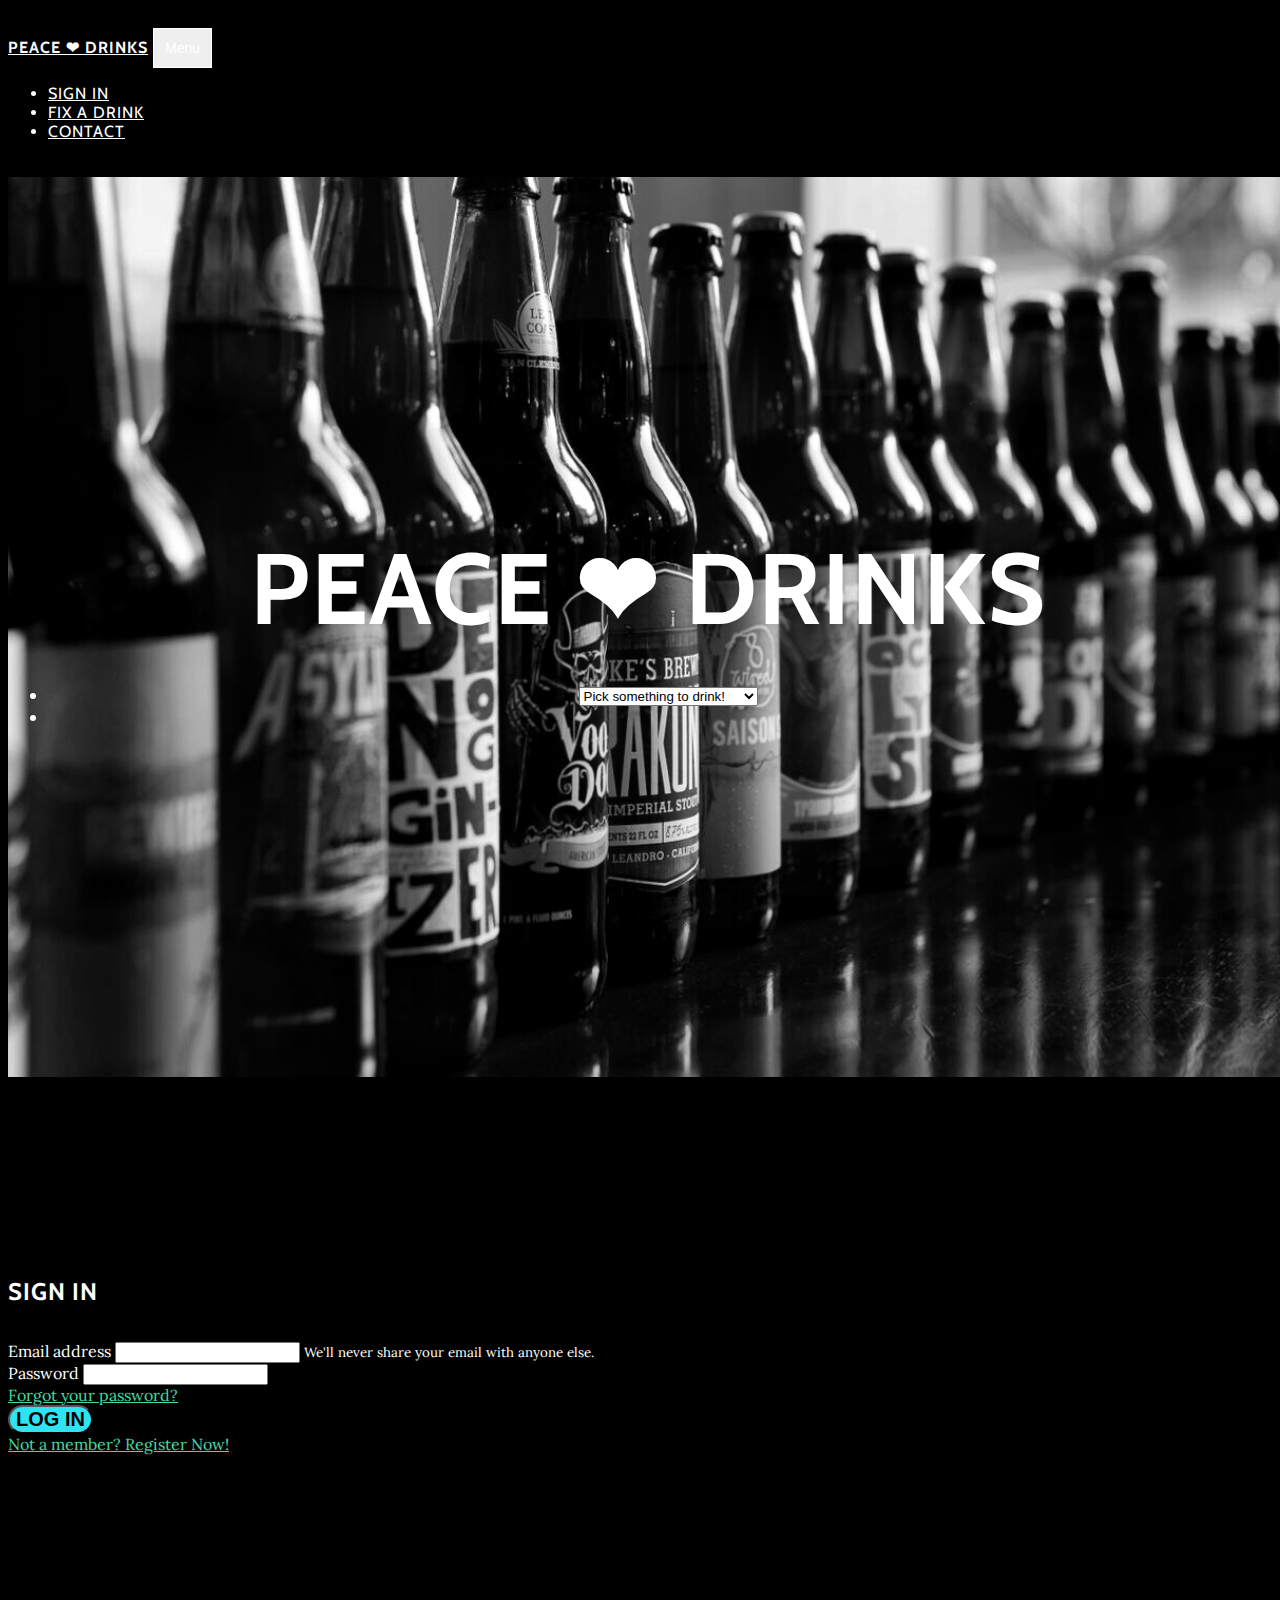
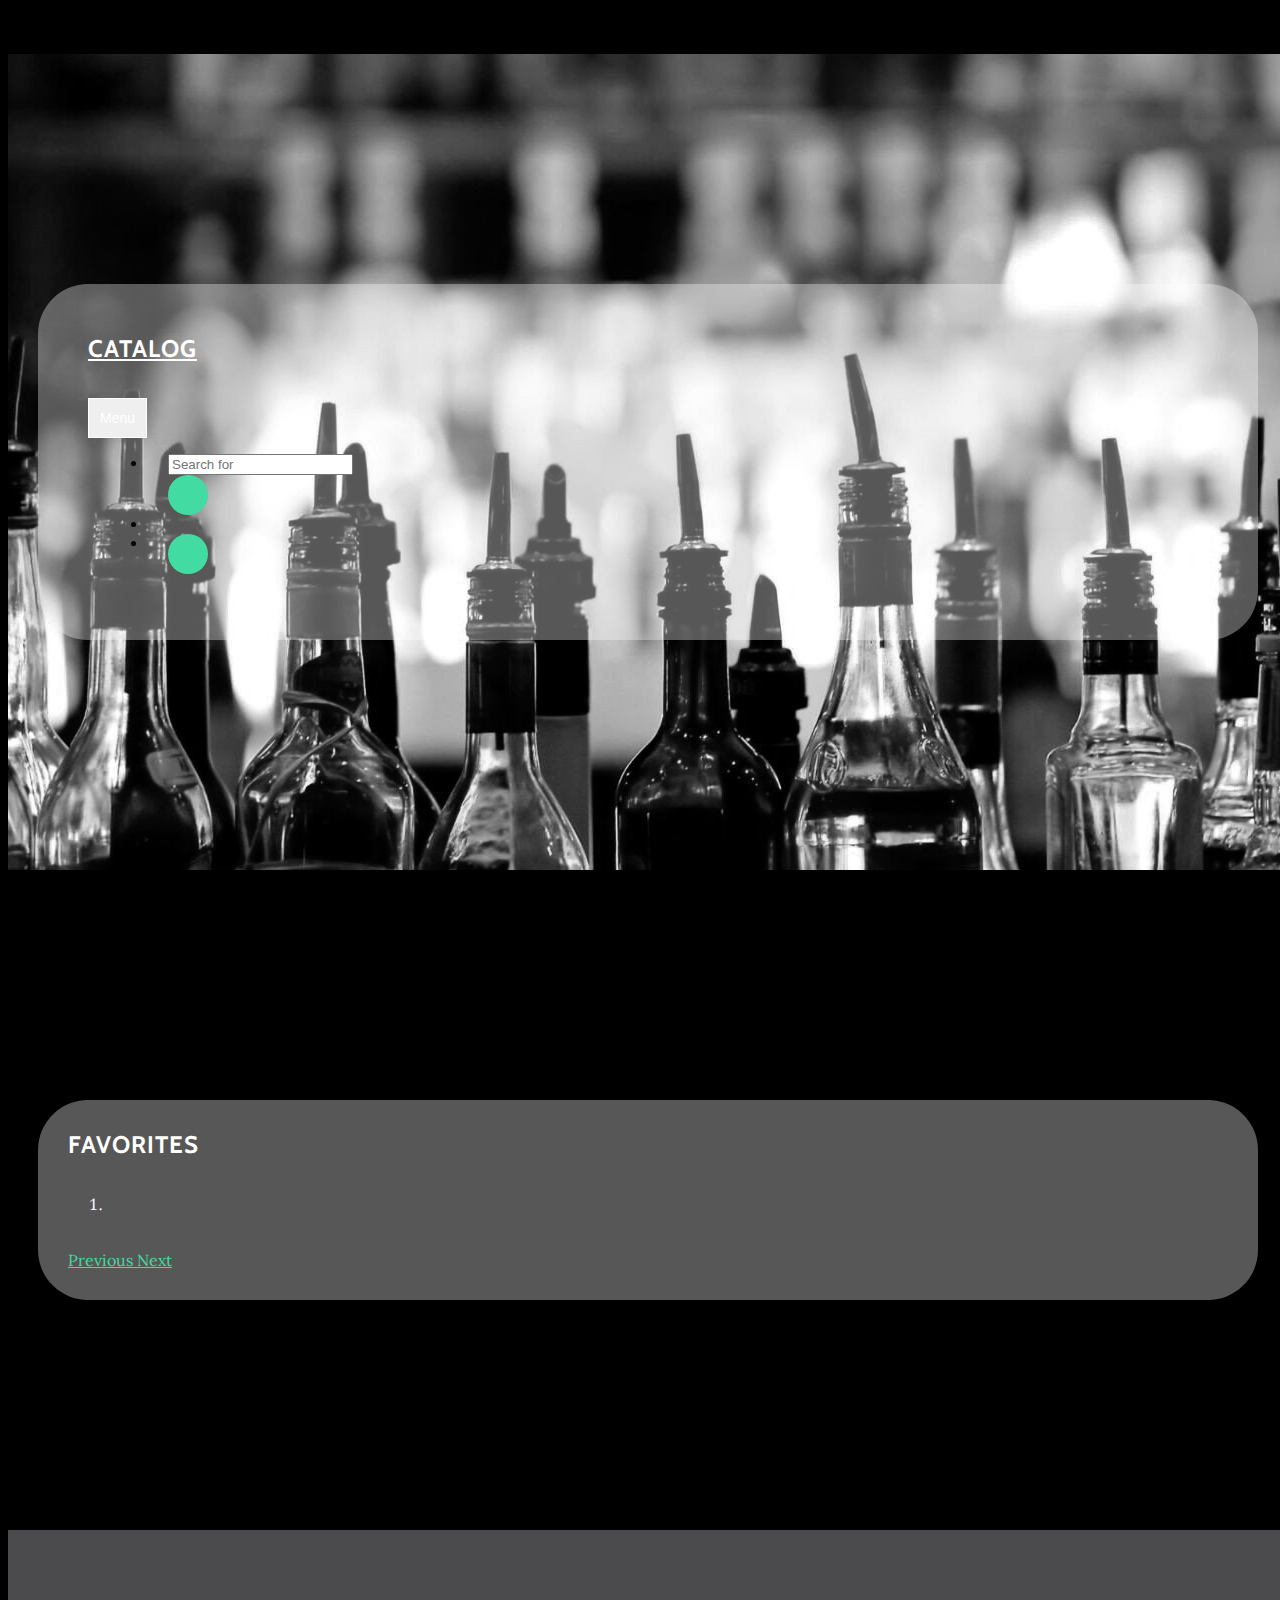
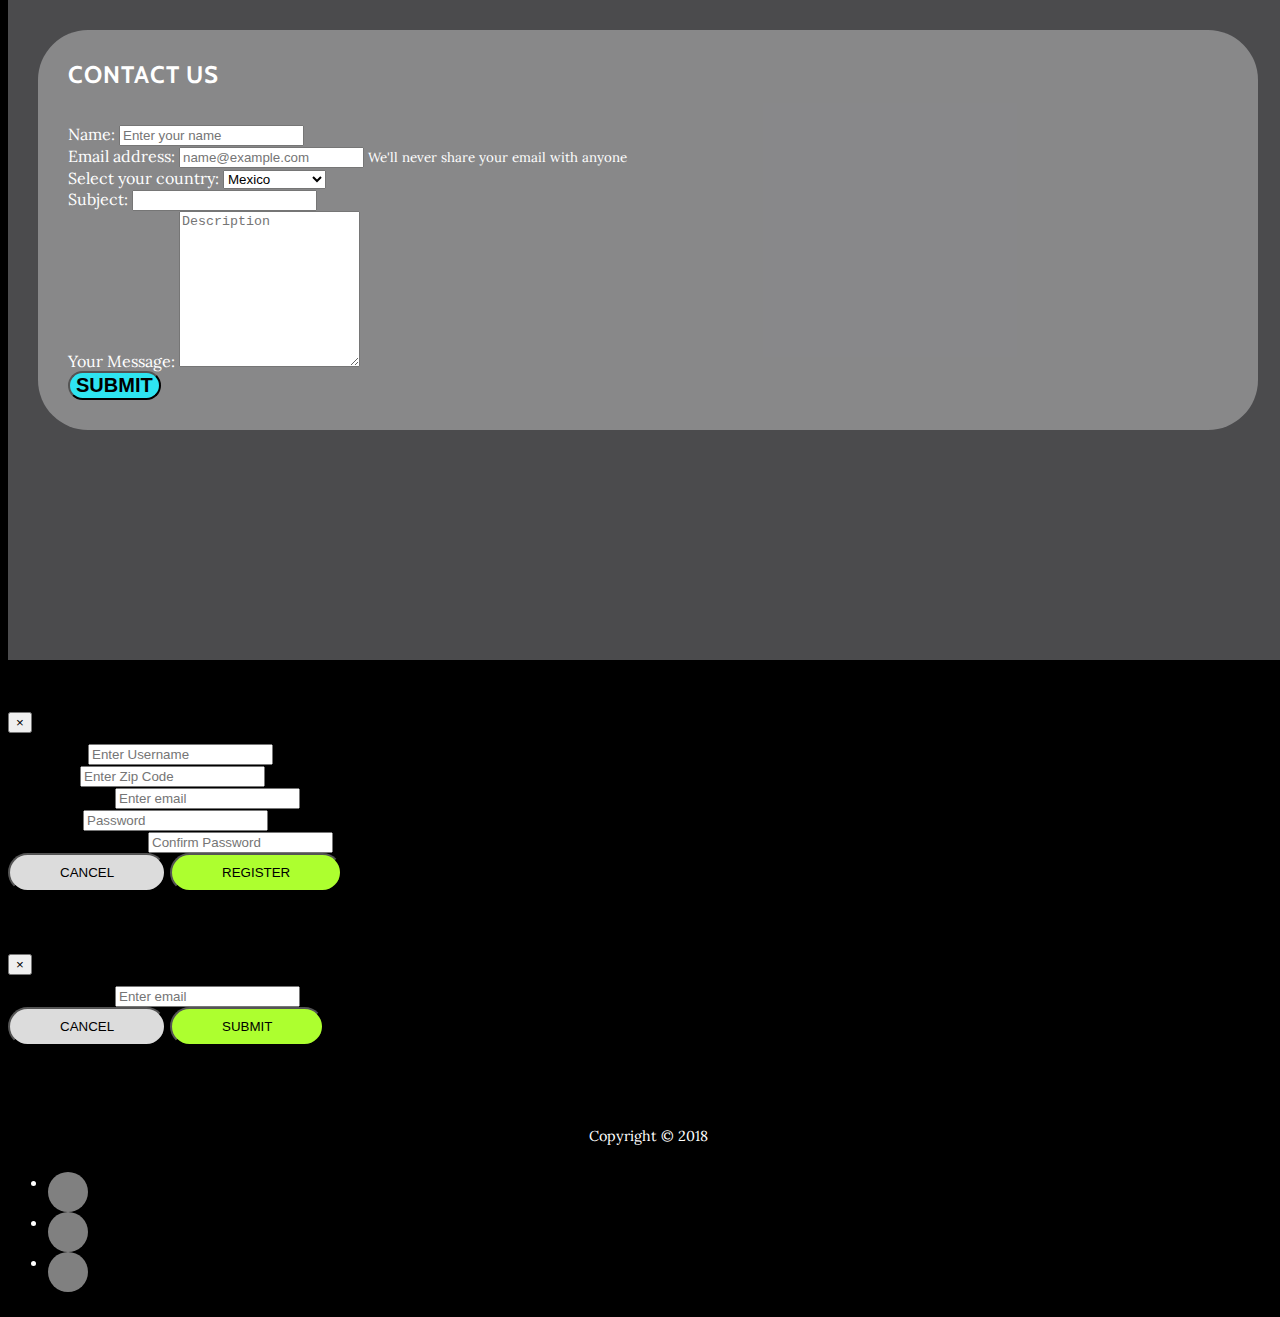
==== index.html @ d56f55a9 "final format changes" ====
<!DOCTYPE html>
<html lang="en">

  <head>
    
    <meta charset="utf-8">
    <meta name="viewport" content="width=device-width, initial-scale=1, shrink-to-fit=no">
    <meta name="description" content="">
    <meta name="author" content="">
    <meta property="og:url"           content="https://veritosvb.github.io/Tortilla-Tracker/" />
    <meta property="og:type"          content="website" />
    <meta property="og:title"         content="Peace ❤ Drink" />
    <meta property="og:description"   content="Proyect 1 for Bootcamp" />

    <title>Peace ❤ Drinks</title>

    <!-- Bootstrap core CSS -->
    <link rel="stylesheet" href="https://stackpath.bootstrapcdn.com/bootstrap/4.1.1/css/bootstrap.min.css" integrity="sha384-WskhaSGFgHYWDcbwN70/dfYBj47jz9qbsMId/iRN3ewGhXQFZCSftd1LZCfmhktB" crossorigin="anonymous">

    <!-- jQuery link -->
    <script
    src="https://code.jquery.com/jquery-3.3.1.min.js"
    integrity="sha256-FgpCb/KJQlLNfOu91ta32o/NMZxltwRo8QtmkMRdAu8="
    crossorigin="anonymous"></script>
   
    
    <!-- Custom fonts for this template -->
    <link rel="stylesheet" href="https://use.fontawesome.com/releases/v5.0.13/css/all.css" integrity="sha384-DNOHZ68U8hZfKXOrtjWvjxusGo9WQnrNx2sqG0tfsghAvtVlRW3tvkXWZh58N9jp" crossorigin="anonymous">
    <link href="https://fonts.googleapis.com/css?family=Lora:400,700,400italic,700italic" rel="stylesheet" type="text/css">
    <link href='https://fonts.googleapis.com/css?family=Cabin:700' rel='stylesheet' type='text/css'>

    <!-- Custom styles -->
    <link href="assets/css/style.css" rel="stylesheet">

  </head>

  <body id="page-top">

        <div id="fb-root"></div>
        <script>(function(d, s, id) {
          var js, fjs = d.getElementsByTagName(s)[0];
          if (d.getElementById(id)) return;
          js = d.createElement(s); js.id = id;
          js.src = 'https://connect.facebook.net/en_US/sdk.js#xfbml=1&version=v3.0';
          fjs.parentNode.insertBefore(js, fjs);
        }(document, 'script', 'facebook-jssdk'));</script>

    <!-- Navigation -->
    <nav class="navbar navbar-expand-lg navbar-light fixed-top" id="mainNav">
        <div class="container">
              <!-- Update the user name when log in -->
            <a class="navbar-brand" id="uid"></a>
    
            <a class="navbar-brand js-scroll-trigger" href="#page-top">Peace ❤ Drinks</a>
            <button class="navbar-toggler navbar-toggler-right" type="button" data-toggle="collapse" data-target="#navbarResponsive" aria-controls="navbarResponsive" aria-expanded="false" aria-label="Toggle navigation">
            Menu
            <i class="fa fa-bars"></i>
            </button>
            <div class="collapse navbar-collapse" id="navbarResponsive">
                <ul class="navbar-nav ml-auto">
                    <li class="nav-item">
                        <a id="navSignIn" class="nav-link js-scroll-trigger" href="#signInSection" newName="out">Sign In</a>
                    </li>
                    <li class="nav-item">
                        <a class="nav-link js-scroll-trigger" href="#fixadrink">Fix a Drink</a> 
                    </li>
                    <li class="nav-item">
                        <a class="nav-link js-scroll-trigger" href="#contact">Contact</a>
                    </li>
                </ul>
            </div>
        </div>     
    </nav>

    <!-- Intro Header -->
    <header class="masthead">
        <div class="intro-body">
            <div class="container">
                 <div class="row">
                    <div class="col-lg-9 mx-auto">
                        <h1 class="brand-heading">Peace ❤ Drinks</h1>
                        <div class="styled-select col-lg-8 mx-auto"> 
                          <ul class="list-inline social-buttons">
                            <li class="list-inline-item">
                              <select class="custom-select custom-select-m mb-3" id="drink-option">
                                <optgroup>
                                    <option class="optionsize"selected>Pick something to drink!</option>
                                    <option value="1">Amaretto</option>
                                    <option value="2">beer</option>
                                    <option value="3">brandy</option>
                                    <option value="4">coffee</option>
                                    <option value="5">Gin</option>
                                    <option value="6">Irish cream</option>
                                    <option value="7">Kahlua</option>
                                    <option value="8">Milk</option>
                                    <option value="9">Rum</option>
                                    <option value="10">Sambuca</option>
                                    <option value="11">Tea</option>
                                    <option value="12">Tequila</option>
                                    <option value="13">Vodka</option>
                                    <option value="14">Whisky</option>
                                    <option value="15">Wine</option>
                                </optgroup>
                             </select>  
                            </li> 
                            <li class="list-inline-item"></li>
                                <a class= "js-scroll-trigger" href="#fixadrink">
                                    <i class="fas fa-beer fa-3x call-drink"></i>              
                                </a>
                            </li> 
                        </div>
                     </div>
                </div>
            </div>
        </div>
    </header>
    <!-- End header section -->

    <!-- Sign In Section -->
    <section id="signInSection" class="content-section text-center">
        <div class="container">
            <div class="row">
                <div class="col-lg-8 mx-auto">
                    <h2>Sign In</h2>
                    <form>
                        <div class="form-group">
                            <label for="exampleInputEmail1">Email address</label>
                            <input type="email" class="form-control" id="emailSI" aria-describedby="emailHelp" required>
                             <small id="emailHelp" class="form-text text-muted">We'll never share your email with anyone else.</small>
                        </div>
                        <div class="form-group">
                            <label for="exampleInputPassword1">Password</label>
                            <input type="password" id="passwordSI"class="form-control" required>
                        </div>
                        <div class="form-check">
                            <a href="#" class="form-check-label" id="forgotPassword" data-toggle="modal" data-target="#forgotPasswordModal">Forgot your password?</a>
                        </div>
                        <div>
                            <button type="submit" id="signIn" class="btn btn-signIn" href="#mainNav">Log In</button>
                        </div>
                    </form>
                </div>
            </div>   
            <div class="row">   
                <div class="col-lg-8 mx-auto p-5">
                    <a href="#" data-toggle="modal" data-target="#RegistrationModal">Not a member? Register Now!  </a> 
                </div> 
            </div>
        </div>
    </section>
    <!--End of  Sign In Section -->

     <!-- Start of catalog -->
    <section id="fixadrink" class="content-section text-center ">
        <div class="container container-fluid h-100 ">
            <div class="row">
                <div class="col-lg-12 mx-auto transbox">
                    <div class="container-fluid h-100">
                        <nav class="navbar navbar-expand-lg navbar-light2 relative-top" id="mainNav">
                            <div class="container">
                                <a class="navbar-brand js-scroll-trigger" href="#page-top"><h2 class="">Catalog</h2></a>
                                <button class="navbar-toggler navbar-toggler-right" type="button" data-toggle="collapse" data-target="#navbarResponsive2" aria-controls="navbarResponsive2" aria-expanded="false" aria-label="Toggle navigation">
                                Menu
                                <i class="fa fa-bars"></i>
                                </button>
                                <div class="collapse navbar-collapse" id="navbarResponsive2">
                                    <ul class="navbar-nav ml-auto navbar-light2">
                                        <li class="nav-item">
                                            <form role="search" method="get" id="searchform" class="searchform" action="#" _lpchecked="1">
                                                <div class="row">
                                                    <input class="searchbox" type="text" value="" name="s" placeholder="Search for" id="s">                                  
                                                        <a class ="social-buttons2">
                                                            <i class="fas fa-search call-drink2"></i>
                                                        </a>
                                                </div>
                                            </form>
                                        </li>
                                        <li class="nav-item">
                        
                                            </li>   
                                        <li class="nav-item">
                                            
                                             <div class="row b-share-button" data-href="https://veritosvb.github.io/Tortilla-Tracker/" data-layout="button" data-size="large" data-mobile-iframe="true"><a class="nav-link " target="_blank" href="https://www.facebook.com/sharer/sharer.php?u=https%3A%2F%2Fveritosvb.github.io%2FTortilla-Tracker%2F&amp;src=sdkpreparse" class="fb-xfbml-parse-ignore "> <a class="social-buttons2" href="https://www.facebook.com/veritosvb">
                                                <i class="fab fa-facebook-f"></i>
                                                </a></div>
                                        </li>
                                    </ul>
                                </div>
                            </div>
                        </nav>

                    </div>
                </div>
            </div>
        <!-- Div where the fetched drink data is inserted -->
            <div class="row drink-images ">
            </div>
        <!-- Div that displays the information for a drink -->
            <div class="drink-information container ">
                <div class="row">
                <!-- Column for image and recipe -->
                    <div class="col-lg-8 col-12 text-center">
                        <div class="row"><img src="#" class="drink-info-image"></div>
                        <div class="row p-3">
                            <div class="card col-lg-12">  
                                <h5 class="card-header">Instructions</h5>
                                <div class="card-body">
                                    <div class="row instructions-div"></div>
                                </div>
                            </div>
                         </div>
                    </div>   
                <!-- Column for ingredients and activities -->
                    <div class="col-lg-4 col-12">
                        <div class="row">
                            <div class="card col-lg-12">    
                                <h5 class="card-header">Ingredients</h5>
                                <div class="card-body">
                                    <div class="card ingredient-list"></div>
                                </div>
                            </div>
                        </div>
                        <br>
                        <div class="row">
                            <div class="card col-lg-12">
                                <h5 class="card-header">Actions</h5>
                                <div class="card-body">
                                    <button class="return btn btn-ctf">Return</button>
                                    <button class="favorite btn btn-ctf"><i class="favorite-icon far fa-heart"></i></button>
                                </div>
                            </div>
                        </div>
                        <br>
                        <div class="row">
                            <div class="card col-12">
                                <h5 class="card-header">Find all ingredients at Walmart!</h5>
                                <div class="card-body">
                                    <div class="row walmart-list"></div>
                                </div>
                            </div>
                        </div>
                    </div>
                 </div>
             </div>
        </div>
    </section>

<!-- Start of favorites section -->
    <section class="favorite-section container content-section text-center">
<div class="container">
    <div class="row">
        <div class="col-lg-8 mx-auto transbox">
        <h2>Favorites</h2>
        <div class="favorite-images row">
            <div class="col">
                <div id="carouselExampleIndicators" class="carousel slide text-center" data-ride="carousel">
                    <ol class="carousel-indicators">
                        <li data-target="#carouselExampleIndicators" data-slide-to="0" class="active"></li>
                    </ol>
                    <div class="carousel-inner">
                        <div class="carousel-item active">
                            <img class="d-block w-100" src="" alt="">
                        </div>
                    </div>
                    <a class="carousel-control-prev" href="#carouselExampleIndicators" role="button" data-slide="prev">
                        <span class="carousel-control-prev-icon" aria-hidden="true"></span>
                        <span class="sr-only">Previous</span>
                    </a>
                    <a class="carousel-control-next" href="#carouselExampleIndicators" role="button" data-slide="next">
                        <span class="carousel-control-next-icon" aria-hidden="true"></span>
                        <span class="sr-only">Next</span>
                    </a>
                </div>
            </div>
        </div>
    </div>
</div>

    </section>

           <!-- Contact Section -->
    
    <section id="contact" class="content-section text-center everyother">
        <div class="container">
            <div class="row">
                <div class="col-lg-8 mx-auto transbox">
                    <h2>Contact us</h2>
                    <form>
                        <div class="form-group">
                            <label for="InputName">Name:</label>
                            <input type="name" class="form-control" id="nameC" placeholder="Enter your name">
                        </div>
                        <div class="form-group">
                            <label for="inputEmail">Email address:</label>
                            <input type="email" class="form-control" id="emailC" aria-describedby="emailHelp" placeholder="name@example.com" required>
                            <small id="emailHelp" class="form-text text-muted">We'll never share your email with anyone</small>
                        </div>
                        <div class="form-group">
                            <label for="SelectCountry">Select your country:</label>
                            <select class="form-control" id="select-country">
                                <option>Mexico</option>
                                <option>United States</option>
                                <option>Canada</option>                            
                            </select>
                        </div>
                        <div class="form-group">
                            <label for="FormSubject">Subject:</label>
                            <input type="text" class="form-control" id="form-subject" placeholder="">
                        </div>
                        <div class="form-group">
                            <label for="InputText">Your Message:</label>
                            <textarea class="form-control" rows=10 placeholder="Description" id="messageC"></textarea> 
                        </div>
                        <div class="row">
                            <div class="col-lg-8 mx-auto">
                                <button type="submit" class="btn btn-ctf" id="cfsubmit">Submit</button>
                            </div>
                        </div>
                    </form>
                </div>
            </div>
        </div>
    </section>
<!-- End of contact form Section -->

<!-- Sign Up Section -->
<div class="modal fade" id="RegistrationModal" tabindex="-1" role="dialog" aria-labelledby="ModalCenterTitle" aria-hidden="true">
    <div class="modal-dialog modal-dialog-centered" role="document">
        <div class="modal-content">
            <div class="modal-header">
                <h5 class="modal-title regText" id="ModalCenterTitle">USER REGISTRATION</h5>
                <button type="button" class="close" data-dismiss="modal" aria-label="Close">
                    <span aria-hidden="true">&times;</span>
                </button>
            </div>
            <div class="modal-body">
                <section id="signUp" class="content-section">
                    <div class= "container ">
                        <form>
                            <div class="form-group">
                                <label for="inputName">Username</label>
                                <input type="name" class="form-control" id="inputName" placeholder="Enter Username" required>
                            </div>
                            <div class="form-group">
                                <label for="zipCode">Zip Code</label>
                                <input type="zipcode" class="form-control" id="zipCode" placeholder="Enter Zip Code" required>
                            </div>
                            <div class="form-group">
                                <label for="inputEmail">Email address</label>
                                <input type="email" class="form-control" id="inputEmail" placeholder="Enter email" required>
                            </div>
                            <div class="form-group">
                                <label for="inputPassword">Password</label>
                                <input type="password" class="form-control" id="inputPassword" placeholder="Password" required>
                            </div>
                            <div class="form-group">
                                <label for="inputPassword2">Confirm Password</label>
                                <input type="password" class="form-control" id="inputPassword2" placeholder="Confirm Password" required>
                            </div>
                            <div class="modal-footer">
                                <button type="button" class="btn btn-cancel" data-dismiss="modal" id="cancel">CANCEL</button>
                                <button type="submit" class="btn btn-signUp" id="register">REGISTER</button>
                            </div>
                        </form>
                    </div>
                </section>  
            </div>
        </div>
    </div>
</div>
<!-- modal Sign Up -->

<!-- modal Forgot password -start -->
<div class="modal fade" id="forgotPasswordModal" tabindex="-1" role="dialog" aria-labelledby="ModalCenterTitle" aria-hidden="true">
    <div class="modal-dialog modal-dialog-centered" role="document">
        <div class="modal-content">
            <div class="modal-header">
                <h5 class="modal-title regText" id="ModalCenterTitle">RECOVER PASSWORD</h5>
                <button type="button" class="close" data-dismiss="modal" aria-label="Close">
                    <span aria-hidden="true">&times;</span>
                </button>
            </div>
            <div class="modal-body">
                <section id="forgotPasswordForm" class="content-section">
                    <div class= "container ">
                        <form>
                            <div class="form-group">
                                <label for="inputEmailFP">Email address</label>
                                <input type="email" class="form-control" id="inputEmailFP" placeholder="Enter email" required>
                            </div>
                            <div class="modal-footer">
                                <button type="button" class="btn btn-cancel" data-dismiss="modal" id="cancelFP">CANCEL</button>
                                <button type="button" class="btn btn-signUp" id="forgotPassBtn">Submit</button>
                            </div>
                        </form>
                    </div>
                </section>  
            </div>
        </div>
    </div>
</div>
<!-- modal Forgot password -end -->

<!-- errors modal -->
<div class="modal bd-example-modal-lg fade" id="error" tabindex="-1" role="dialog" aria-labelledby="ModalCenterTitle" aria-hidden="true">
    <div class="modal-dialog modal-dialog-centered" role="document">
        <div class="modal-body">
            <div class="modal-content">
                <div class="container">
                <p id="error-message"></p>
                </div>
             </div>
        </div> 
    </div>
</div>
<!-- end errors -->

    <!-- Footer -->
    <footer>
    <div class="container">
        <div class="row">
            <div class="col-md-4">
                <span class="copyright">Copyright &copy; 2018</span>
            </div>
            <div class="col-md-4">
                <ul class="list-inline social-buttons">
                <li class="list-inline-item">
                    <a href="https://twitter.com/veritosvb">
                    <i class="fab fa-twitter"></i>
                    </a>
                </li>
                <li class="list-inline-item">
                    <a href="https://www.facebook.com/veritosvb">
                    <i class="fab fa-facebook-f"></i>
                    </a>
                </li>
                <li class="list-inline-item">
                    <a href="https://www.linkedin.com/in/veronica-velez-a136a112/">
                    <i class="fab fa-linkedin"></i>
                    </a>
                </li>
                </ul>
            </div>
        </div>
    </div>
    </footer>

     <!-- Bootstrap components -->
     <script src="https://cdnjs.cloudflare.com/ajax/libs/popper.js/1.14.3/umd/popper.min.js" integrity="sha384-ZMP7rVo3mIykV+2+9J3UJ46jBk0WLaUAdn689aCwoqbBJiSnjAK/l8WvCWPIPm49" crossorigin="anonymous"></script>
     <script src="https://stackpath.bootstrapcdn.com/bootstrap/4.1.1/js/bootstrap.min.js" integrity="sha384-smHYKdLADwkXOn1EmN1qk/HfnUcbVRZyYmZ4qpPea6sjB/pTJ0euyQp0Mk8ck+5T" crossorigin="anonymous"></script>
 
    <!-- Plugin JavaScript -->
    <script src="assets/jquery-easing/jquery.easing.js"></script>

    <!-- Firebase JavaScript Link -->
   
    <script src="https://www.gstatic.com/firebasejs/5.0.4/firebase.js"></script>

    <!-- Custom scripts -->
    <script src="assets/javascript/authenticate.js"></script>
    <script src="assets/javascript/smoothscrolling.js"></script>
    <script src="assets/javascript/fetch-drink.js"></script>

    </body>
</html>
---- assets/css/style.css ----
body {
    font-family: 'Lora', 'Helvetica Neue', Helvetica, Arial, sans-serif;
    position: relative;
    width: 100%;
    height: 100%;
    color: white;
    background-color: black;
  }
  
  html {
    width: 100%;
    height: 100%;
  }
  
  h1,
  h2,
  h3,
  h4,
  h5,
  h6 {
    font-family: 'Cabin', 'Helvetica Neue', Helvetica, Arial, sans-serif;
    font-weight: 700;
    margin: 0 0 35px;
    letter-spacing: 1px;
    color: white;
    text-transform: uppercase;
  }
  
  .checked {
    color: orange;
}
  i{
    color: white;
  }
  p {
    font-size: 16px;
    line-height: 1.5;
    margin: 0 0 25px;
  }

  .styled-select {
     font-size: 17px;
     }

.drink-information {
  display: none;
}

  
  @media (min-width: 768px) {
    p {
      font-size: 18px;
      line-height: 1.6;
      margin: 0 0 35px;
    }
  }
  
  a {
    -webkit-transition: all 0.2s ease-in-out;
    -moz-transition: all 0.2s ease-in-out;
    transition: all 0.2s ease-in-out;
    color: #42DCA3;
  }
  
  a:focus, a:hover {
    text-decoration: none;
    color: #1d9b6c;
  }
  
  #mainNav {
    font-family: 'Cabin', 'Helvetica Neue', Helvetica, Arial, sans-serif;
    margin-bottom: 0;
    text-transform: uppercase;
    border-bottom: 1px solid rgba(255, 255, 255, 0.3);
    background-color: black;
  }
  
  #mainNav .navbar-toggler {
    font-size: 14px;
    padding: 11px;
    color: white;
    border: 1px solid white;
  }
  
  #mainNav .navbar-brand {
    font-weight: 700;
  }
  
  .navbar-light2{
    color:black;
   
  }

  .navbar-light2 div{
    padding-left: 20px;

  }
  #mainNav a {
    color: white;
  }

  .everyother{
    background-color: rgb(75, 75, 77);
  }
  
  #mainNav .navbar-nav .nav-item {
    -webkit-transition: background 0.3s ease-in-out;
    -moz-transition: background 0.3s ease-in-out;
    transition: background 0.3s ease-in-out;
  }
  
  #mainNav .navbar-nav .nav-item:hover {
    color: fade(white, 80%);
    outline: none;
    background-color: transparent;
  }
  
  #mainNav .navbar-nav .nav-item:active, #mainNav .navbar-nav .nav-item:focus {
    outline: none;
    background-color: transparent;
  }
  
  .navbar-catalog{
    background-color:  rgb(122, 114, 231);
    color:black;
  }

  @media (min-width: 992px) {
    #mainNav {
      padding-top: 20px;
      padding-bottom: 20px;
      letter-spacing: 1px;
      border-bottom: none;
      background: transparent;
    }
    #mainNav.navbar-shrink {
      padding-top: 10px;
      padding-bottom: 10px;
      border-bottom: 1px solid rgba(255, 255, 255, 0.3);
      background: black;
    }
    #mainNav .nav-link.active {
      outline: none;
      background-color: rgba(255, 255, 255, 0.3);
    }
    #mainNav .nav-link:hover {
      color: rgb(250, 40, 222);
      font-size: 20px;
    }
  }
  
  .card{
    color: black;
  }

  .card-header{
    color: black;
  }
  .masthead {
    display: table;
    width: 100%;
    height: auto;
    padding: 200px 0;
    text-align: center;
    color: white;
    background: url("../images/background2.jpg") no-repeat center center scroll;
    background-color: black;
    -webkit-background-size: cover;
    -moz-background-size: cover;
    -o-background-size: cover;
    background-size: cover;
  }
  
  .masthead .intro-body {
    display: table-cell;
    vertical-align: middle;
  }
  
  .masthead .intro-body .brand-heading {
    font-size: 50px;
  }
  
  .masthead .intro-body .intro-text {
    font-size: 18px;
  }
  
  @media (min-width: 768px) {
    .masthead {
      height: 100%;
      padding: 0;
    }
    .masthead .intro-body .brand-heading {
      font-size: 100px;
    }
    .masthead .intro-body .intro-text {
      font-size: 22px;
    }

    .drink-info-image{
      width: 400px;
      height: 470px;
      position: relative;
      top: 50%;
      left: 5%;
    }
  }
  
  @media (min-width: 768px) {
    .masthead {
      height: 100%;
      padding: 0;
    }
    .masthead .intro-body .brand-heading {
      font-size: 100px;
    }
    .masthead .intro-body .intro-text {
      font-size: 22px;
    }

    .drink-info-image{
      width: 400px;
      height: 470px;
      position: relative;
      top: 50%;
      left: 5%;
    }
  }
  
  @media (min-width: 992px) {
    .content-section {
      padding-top: 200px;
      padding-bottom: 200px;
    }
    #map {
      height: 350px;
    }
  }
  
  .btn {
    font-weight: 400;
    text-transform: uppercase;

    border-radius: 50px;
  }

  .btn-signIn {
    background-color:rgb(46, 228, 241);
    color:lightgray;
    font-weight: bold;
    font-size: 20px;
    color:black;
    border-radius: 50px;
  }


  .btn-ctf {
  
    background-color: rgb(46, 228, 241);
    color:black;
    font-weight: bold;
    font-size: 20px;
    border-radius: 50px;
  }


  .btn-signUp {
    background-color: greenyellow;
    padding: 10px;
    padding-left: 50px;
    padding-right: 50px;
    border-radius: 50px;

  }

  .btn-cancel {
    background-color: gainsboro;
    padding: 10px;
    padding-left: 50px;
    padding-right: 50px;
    border-radius: 50px;

  }
  
  .btn-default {
    color: #42DCA3;
    border: 1px solid #42DCA3;
    background-color: transparent;
    border-radius: 50px;
  }
  
  .btn-default:focus, .btn-default:hover {
    color: black;
    border: 1px solid #42DCA3;
    outline: none;
    background-color: #42DCA3;
    border-radius: 50px;
  }

  .drink-image{
    max-width: 200px;
  }
  
  #signUp, #forgotPasswordForm {
    padding-top: 10px;
    padding-bottom: 10px;
  }

  .modal, .regText{
    color: black;
  }

  footer {
    padding: 25px 0;
    text-align: center;
  }
  
  footer span.copyright {
    font-family: 'Lora', 'Helvetica Neue', Helvetica, Arial, sans-serif;
    font-size: 90%;
    line-height: 40px;
    text-transform: none;
 
  }
  
  footer ul.quicklinks {
    font-size: 90%;
    line-height: 40px;
    margin-bottom: 0;
    text-transform: none;
    
  }
  
  ul.social-buttons {
    margin-bottom: 0;
  }
  
  ul.social-buttons li a {
    font-size: 20px;
    line-height: 40px;
    display: block;
    width: 40px;
    height: 40px;
    -webkit-transition: all 0.3s;
    -moz-transition: all 0.3s;
    transition: all 0.3s;
    color: black;
    border-radius: 100%;
    outline: none;
    background-color: gray;
  }

  .social-buttons2{
    font-size: 20px;
    line-height: 40px;
    display: block;
    width: 40px;
    height: 40px;
    color: black;
    border-radius: 100%;
    outline: none;
    background-color:#42DCA3;
  }
  
  ul.social-buttons li a:active, ul.social-buttons li a:focus, ul.social-buttons li a:hover {
    background-color: #42DCA3;
  }
  
/* contact form css */
  #contact{
    padding-top: 70px;
  }

  #fixadrink{
    background: url("../images/background3.jpg") no-repeat center center scroll;
    color:  #42DCA3;
   
  }

   .transbox {
    margin: 30px;
    background-color: rgba(255, 255, 255, 0.342);
    padding: 30px;
    border-radius: 50px;
 
  }

  .drink-info-image{
    width: 400px;
    height: 470px;
    position: relative;
    top: 50%;
    left: 20%;
  }
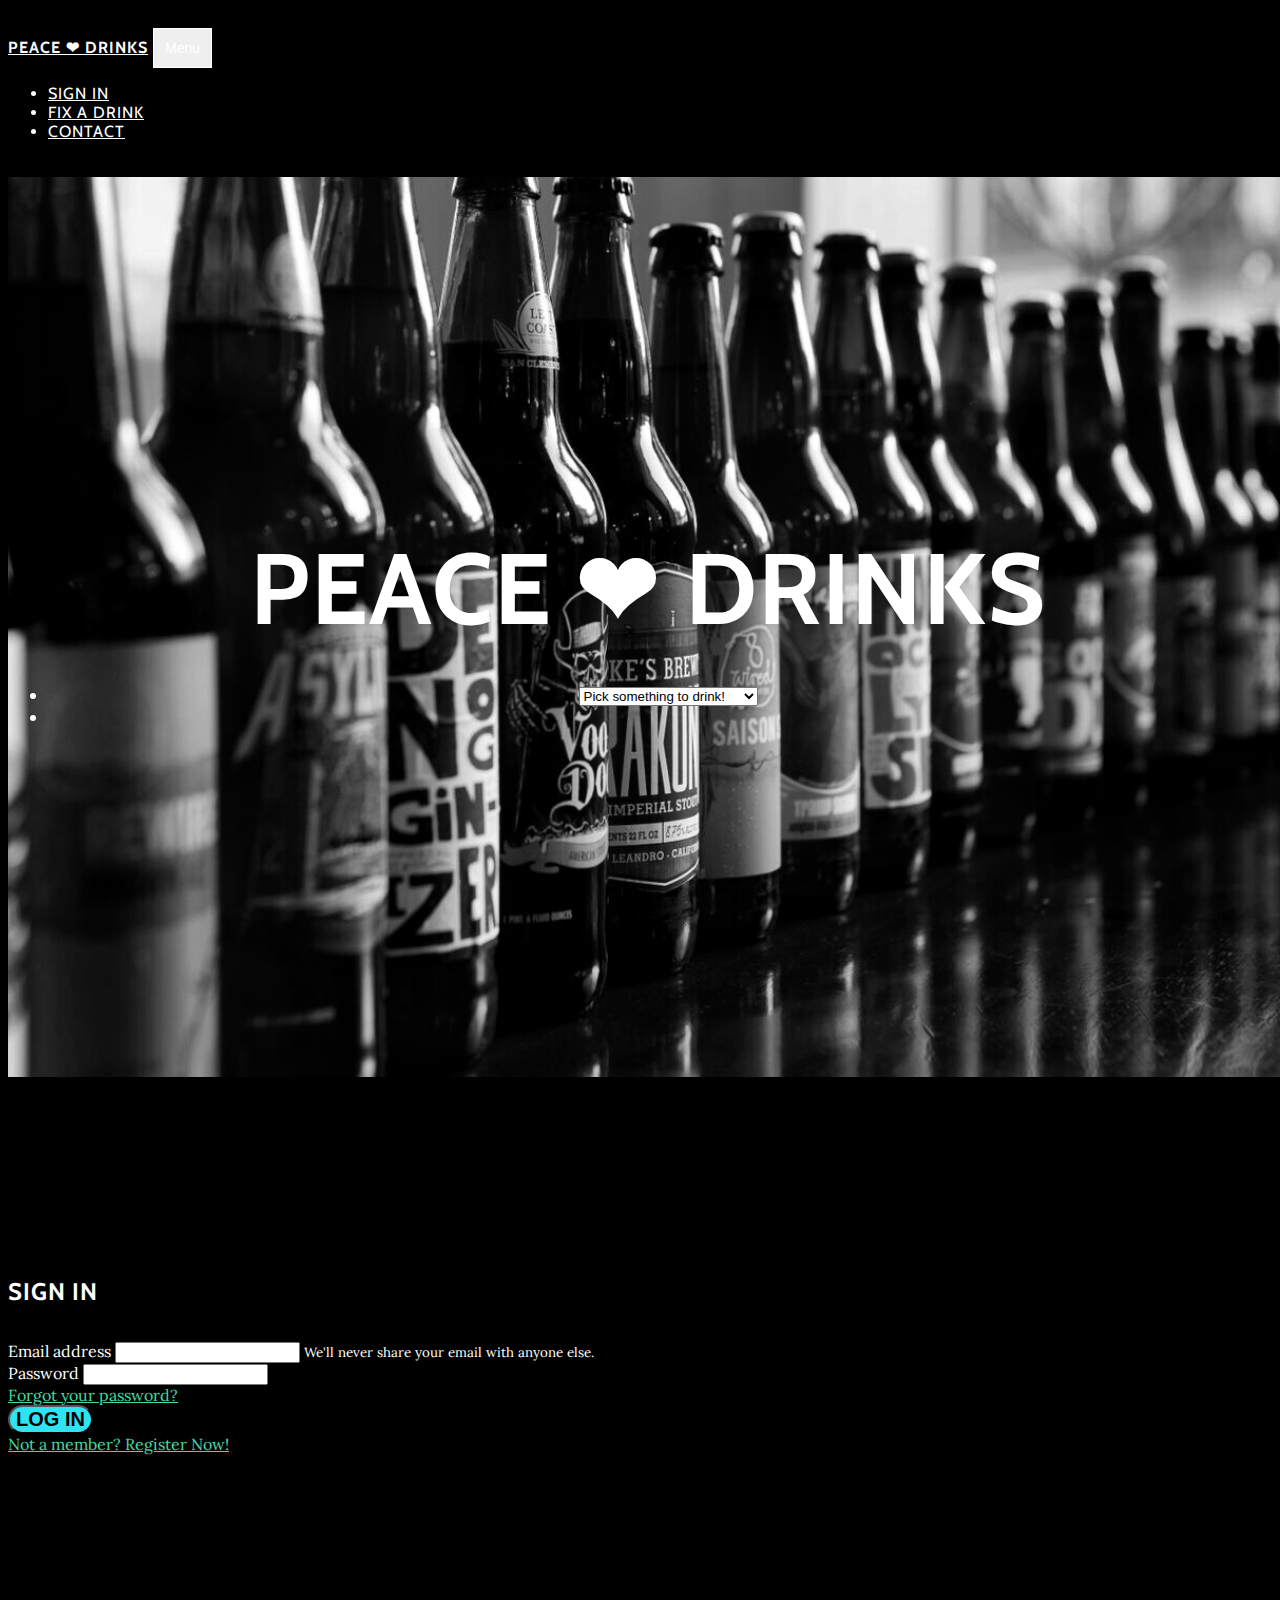
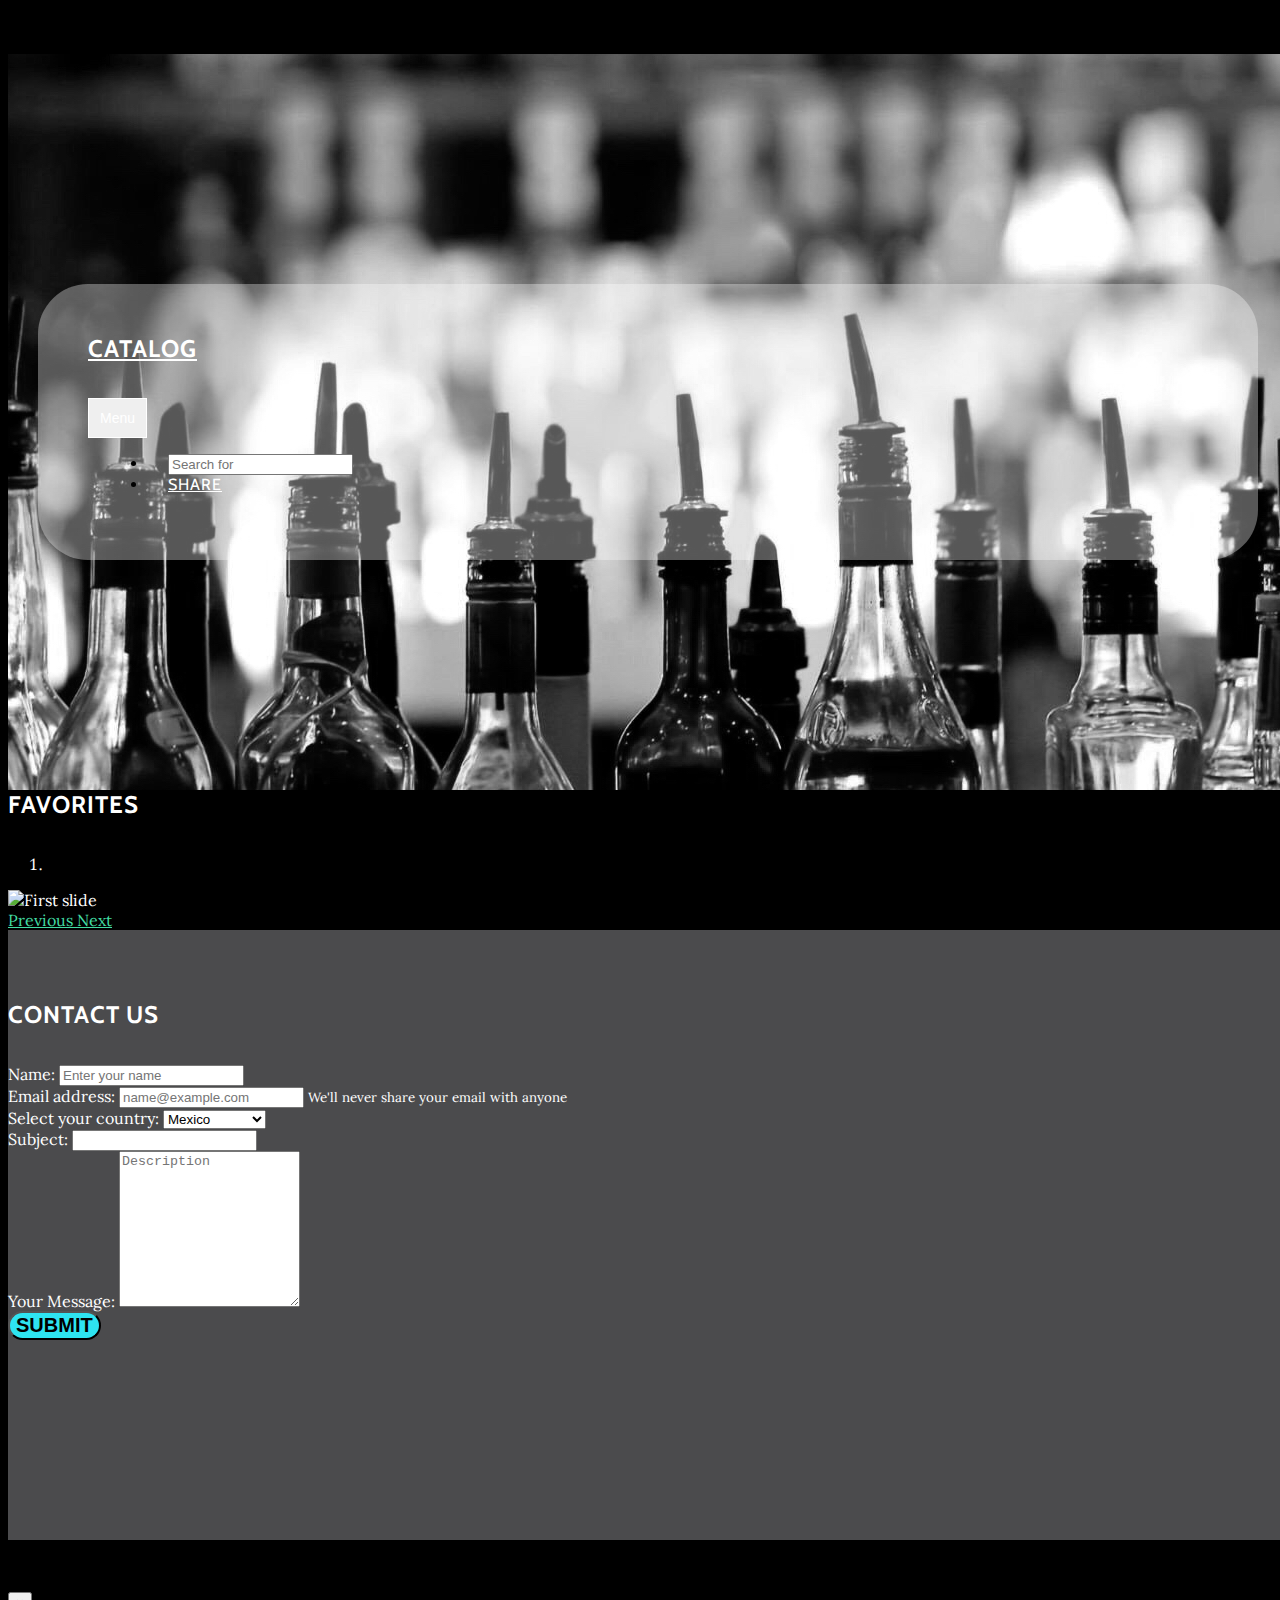
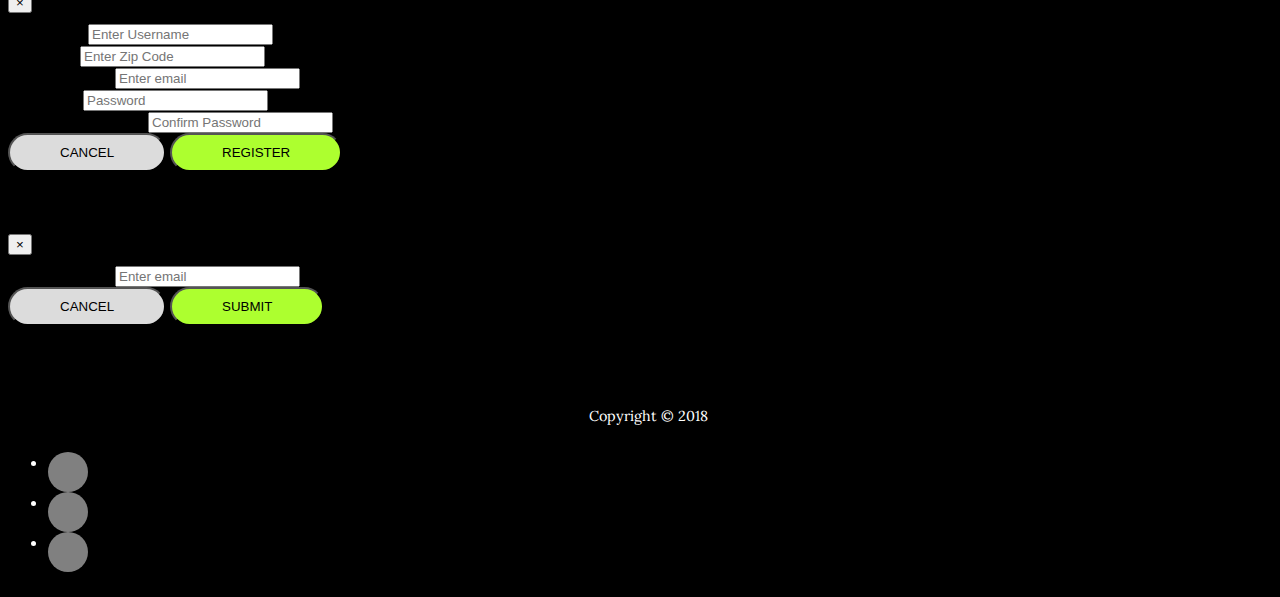
==== commit 5c4c4109: "Fixed cosmetic validations on contact form" ====
--- a/index.html
+++ b/index.html
@@ -85,21 +85,22 @@
                               <select class="custom-select custom-select-m mb-3" id="drink-option">
                                 <optgroup>
                                     <option class="optionsize"selected>Pick something to drink!</option>
-                                    <option value="1">Amaretto</option>
-                                    <option value="2">beer</option>
-                                    <option value="3">brandy</option>
-                                    <option value="4">coffee</option>
+                                    <option value="3">Amaretto</option>
+                                    <option value="5">beer</option>
+                                    <option value="5">brandy</option>
+                                    <option value="5">coffee</option>
                                     <option value="5">Gin</option>
-                                    <option value="6">Irish cream</option>
-                                    <option value="7">Kahlua</option>
-                                    <option value="8">Milk</option>
-                                    <option value="9">Rum</option>
-                                    <option value="10">Sambuca</option>
-                                    <option value="11">Tea</option>
-                                    <option value="12">Tequila</option>
-                                    <option value="13">Vodka</option>
-                                    <option value="14">Whisky</option>
-                                    <option value="15">Wine</option>
+                                    <option value="5">Irish cream</option>
+                                    <option value="5">Kahlua</option>
+                                    <option value="5">Midori</option>
+                                    <option value="5">Milk</option>
+                                    <option value="6">Rum</option>
+                                    <option value="5">Sambuca</option>
+                                    <option value="1">Tea</option>
+                                    <option value="1">Tequila</option>
+                                    <option value="4">Vodka</option>
+                                    <option value="2">Whisky</option>
+                                    <option value="7">Wine</option>
                                 </optgroup>
                              </select>  
                             </li> 
@@ -167,22 +168,16 @@
                                     <ul class="navbar-nav ml-auto navbar-light2">
                                         <li class="nav-item">
                                             <form role="search" method="get" id="searchform" class="searchform" action="#" _lpchecked="1">
-                                                <div class="row">
+                                                <div class="searchboxwrapper">
                                                     <input class="searchbox" type="text" value="" name="s" placeholder="Search for" id="s">                                  
-                                                        <a class ="social-buttons2">
+                                                        <a>
                                                             <i class="fas fa-search call-drink2"></i>
                                                         </a>
                                                 </div>
                                             </form>
                                         </li>
                                         <li class="nav-item">
-                        
-                                            </li>   
-                                        <li class="nav-item">
-                                            
-                                             <div class="row b-share-button" data-href="https://veritosvb.github.io/Tortilla-Tracker/" data-layout="button" data-size="large" data-mobile-iframe="true"><a class="nav-link " target="_blank" href="https://www.facebook.com/sharer/sharer.php?u=https%3A%2F%2Fveritosvb.github.io%2FTortilla-Tracker%2F&amp;src=sdkpreparse" class="fb-xfbml-parse-ignore "> <a class="social-buttons2" href="https://www.facebook.com/veritosvb">
-                                                <i class="fab fa-facebook-f"></i>
-                                                </a></div>
+                                             <div class="fb-share-button" data-href="https://veritosvb.github.io/Tortilla-Tracker/" data-layout="button" data-size="large" data-mobile-iframe="true"><a class="nav-link " target="_blank" href="https://www.facebook.com/sharer/sharer.php?u=https%3A%2F%2Fveritosvb.github.io%2FTortilla-Tracker%2F&amp;src=sdkpreparse" class="fb-xfbml-parse-ignore">Share</a></div>
                                         </li>
                                     </ul>
                                 </div>
@@ -246,20 +241,17 @@
     </section>
 
 <!-- Start of favorites section -->
-    <section class="favorite-section container content-section text-center">
-<div class="container">
-    <div class="row">
-        <div class="col-lg-8 mx-auto transbox">
+    <section class="favorite-section container">
         <h2>Favorites</h2>
         <div class="favorite-images row">
             <div class="col">
-                <div id="carouselExampleIndicators" class="carousel slide text-center" data-ride="carousel">
+                <div id="carouselExampleIndicators" class="carousel slide" data-ride="carousel">
                     <ol class="carousel-indicators">
                         <li data-target="#carouselExampleIndicators" data-slide-to="0" class="active"></li>
                     </ol>
                     <div class="carousel-inner">
                         <div class="carousel-item active">
-                            <img class="d-block w-100" src="" alt="">
+                            <img class="d-block w-100" src="..." alt="First slide">
                         </div>
                     </div>
                     <a class="carousel-control-prev" href="#carouselExampleIndicators" role="button" data-slide="prev">
@@ -273,9 +265,6 @@
                 </div>
             </div>
         </div>
-    </div>
-</div>
-
     </section>
 
            <!-- Contact Section -->
@@ -283,12 +272,12 @@
     <section id="contact" class="content-section text-center everyother">
         <div class="container">
             <div class="row">
-                <div class="col-lg-8 mx-auto transbox">
+                <div class="col-lg-8 mx-auto">
                     <h2>Contact us</h2>
                     <form>
                         <div class="form-group">
                             <label for="InputName">Name:</label>
-                            <input type="name" class="form-control" id="nameC" placeholder="Enter your name">
+                            <input type="name" class="form-control" id="nameC" placeholder="Enter your name" required>
                         </div>
                         <div class="form-group">
                             <label for="inputEmail">Email address:</label>
@@ -305,11 +294,11 @@
                         </div>
                         <div class="form-group">
                             <label for="FormSubject">Subject:</label>
-                            <input type="text" class="form-control" id="form-subject" placeholder="">
+                            <input type="text" class="form-control" id="form-subject" placeholder="" required>
                         </div>
                         <div class="form-group">
                             <label for="InputText">Your Message:</label>
-                            <textarea class="form-control" rows=10 placeholder="Description" id="messageC"></textarea> 
+                            <textarea class="form-control" rows=10 placeholder="Description" id="messageC" required></textarea> 
                         </div>
                         <div class="row">
                             <div class="col-lg-8 mx-auto">
--- a/assets/css/style.css
+++ b/assets/css/style.css
@@ -32,6 +32,11 @@
   i{
     color: white;
   }
+
+  .carousel-inner img {
+    margin: auto;
+  }
+
   p {
     font-size: 16px;
     line-height: 1.5;
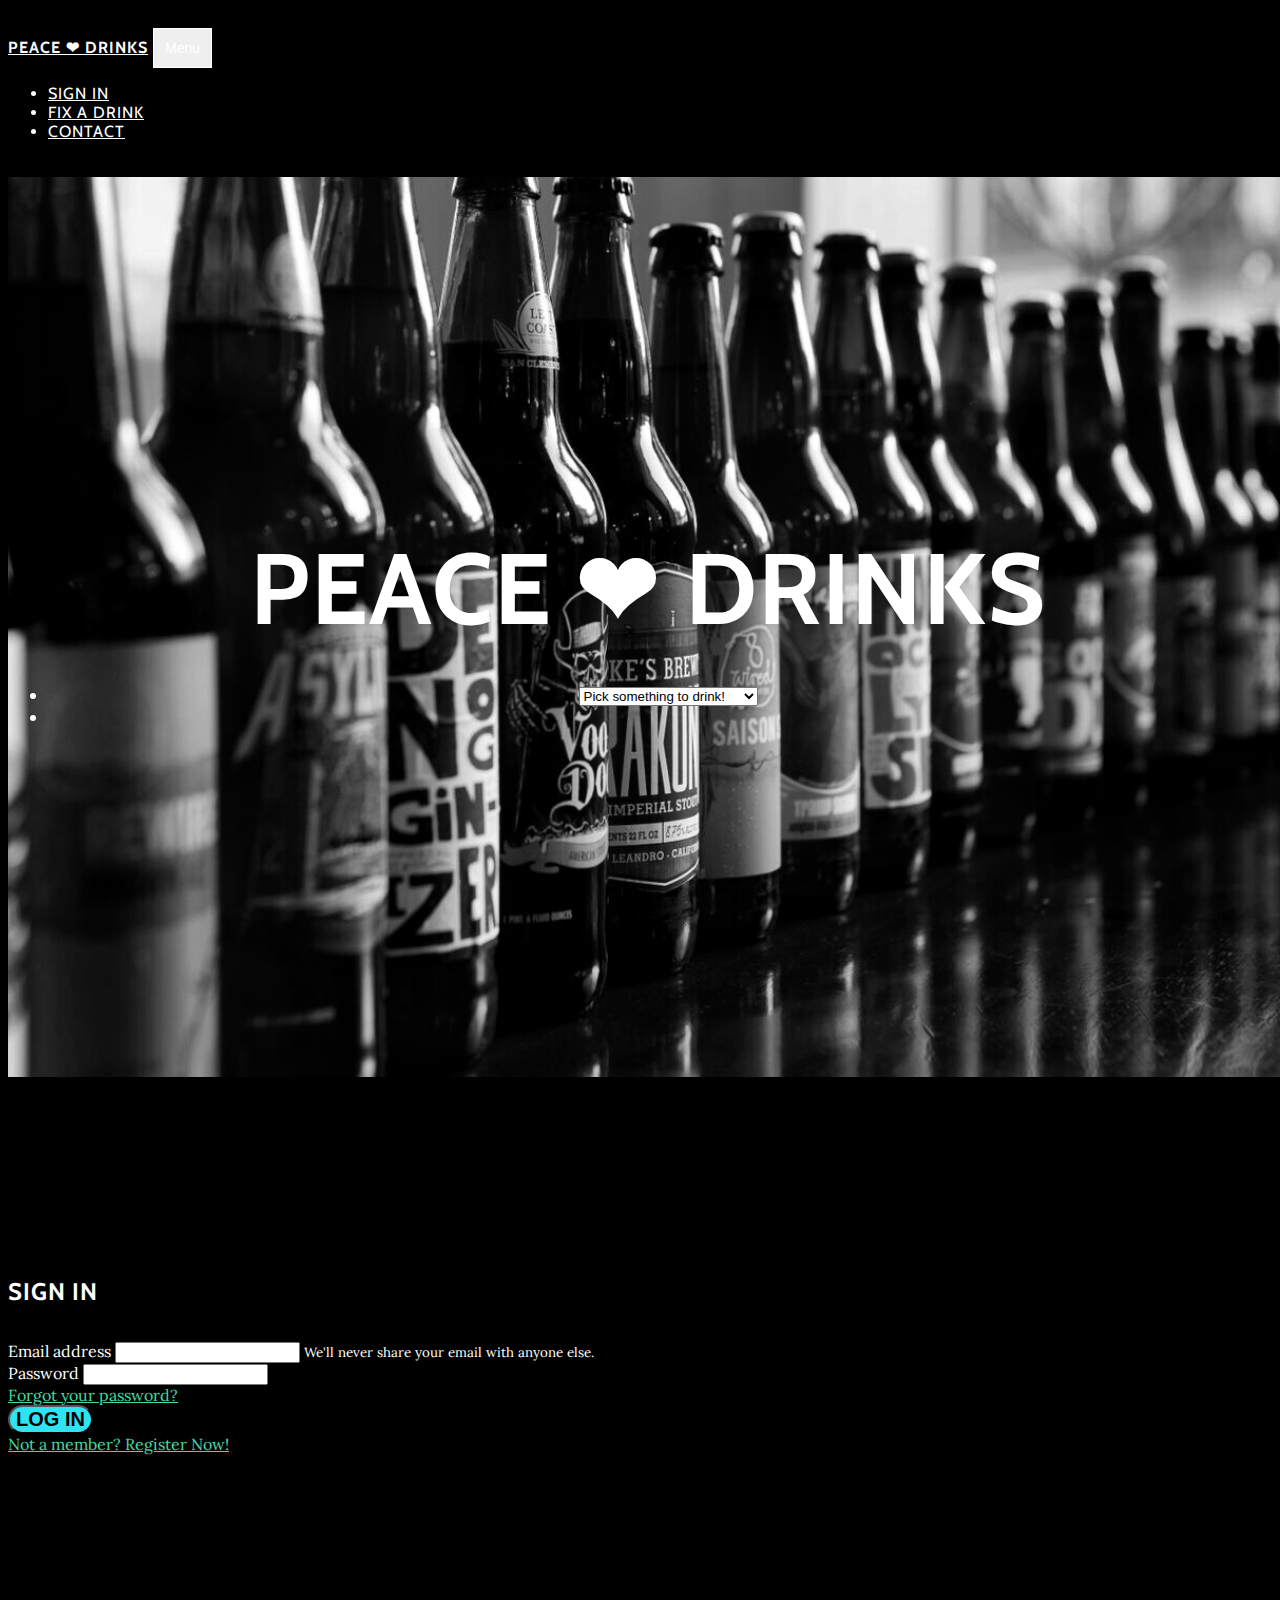
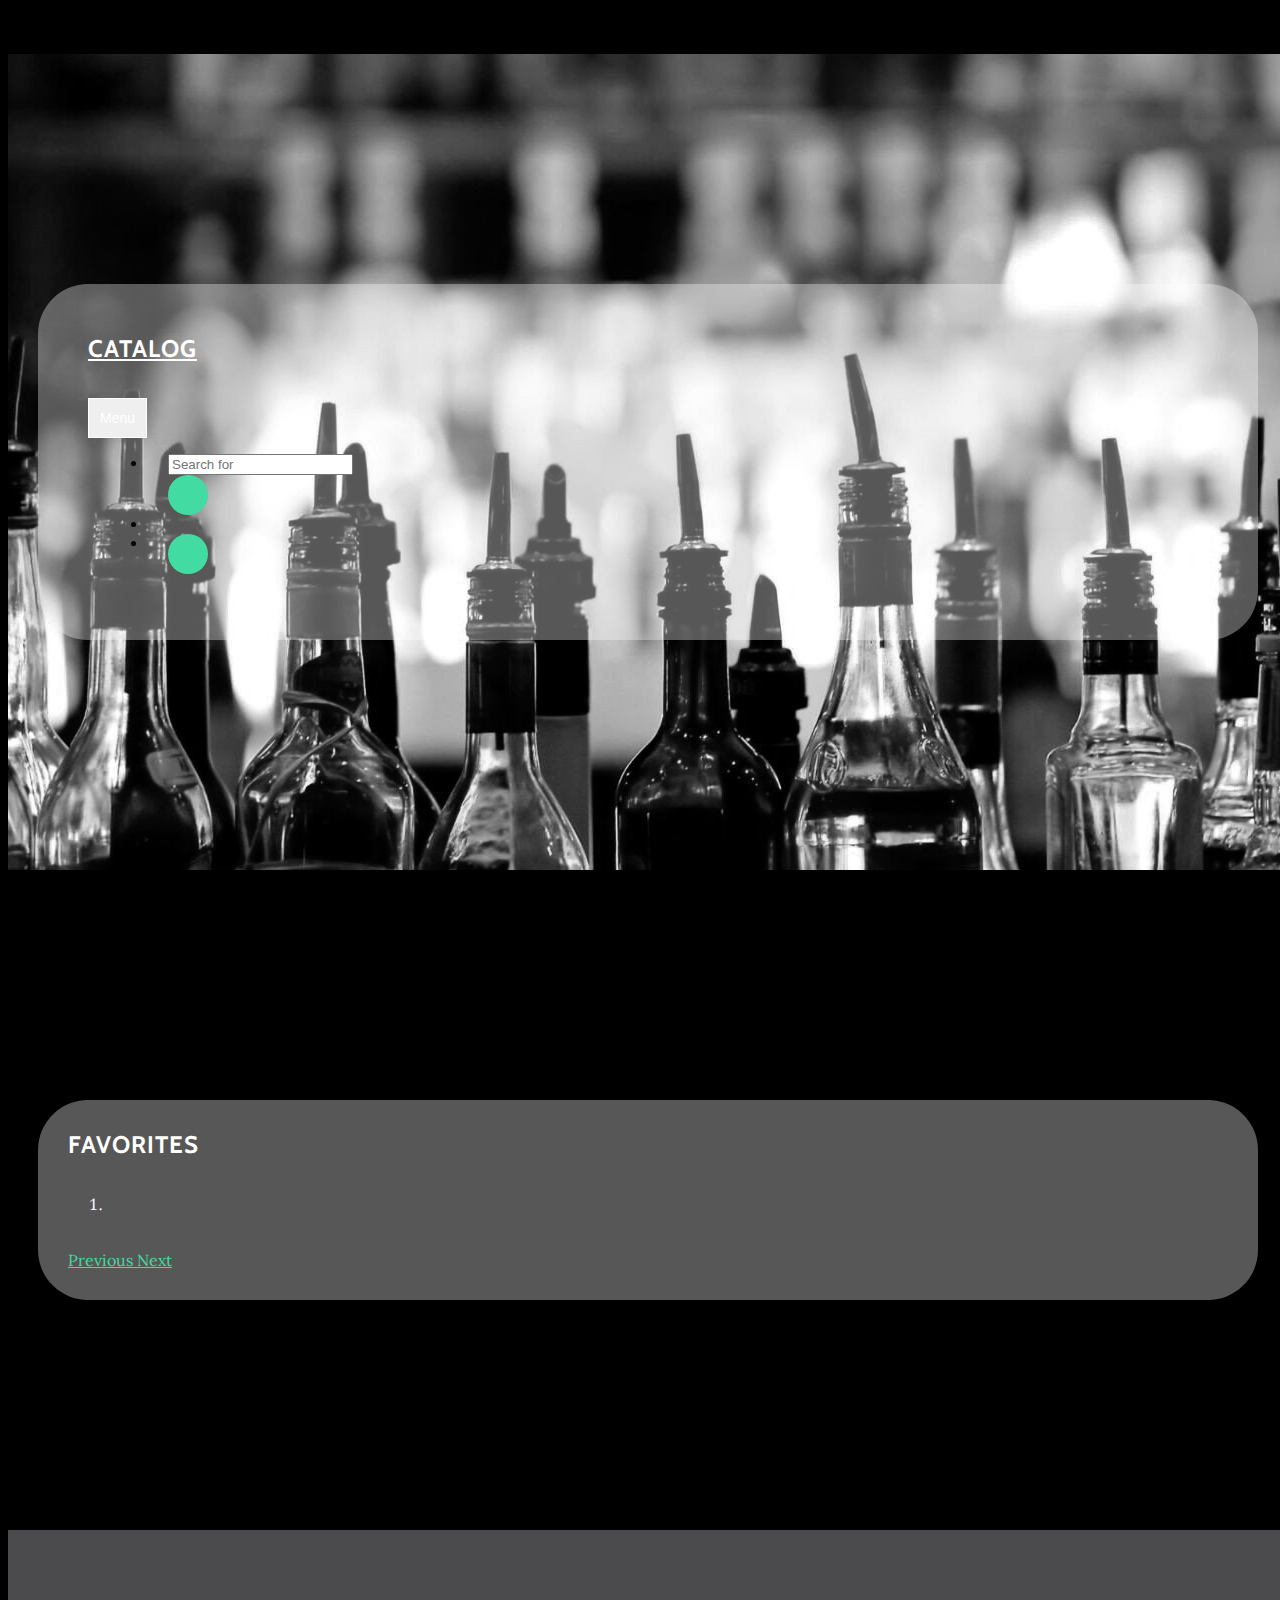
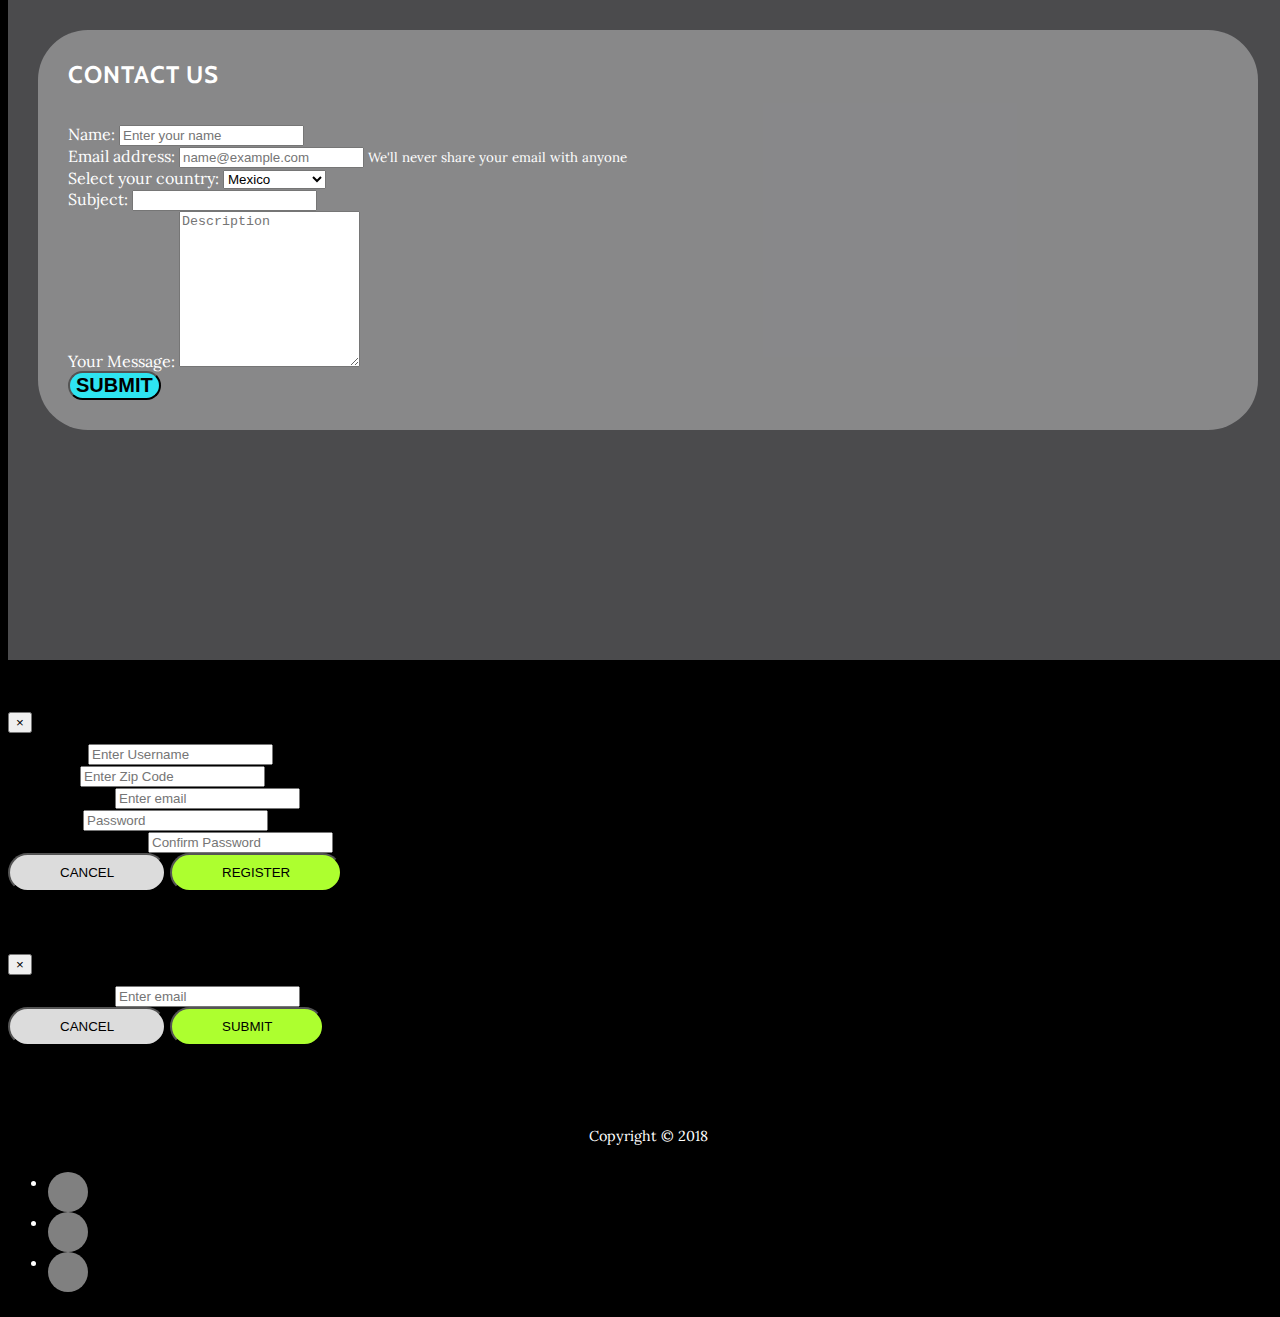
==== commit 2fe0715e: "Merge branch 'master' of https://github.com/veritosvb/Tortilla-Tracker" ====
--- a/index.html
+++ b/index.html
@@ -85,22 +85,21 @@
                               <select class="custom-select custom-select-m mb-3" id="drink-option">
                                 <optgroup>
                                     <option class="optionsize"selected>Pick something to drink!</option>
-                                    <option value="3">Amaretto</option>
-                                    <option value="5">beer</option>
-                                    <option value="5">brandy</option>
-                                    <option value="5">coffee</option>
+                                    <option value="1">Amaretto</option>
+                                    <option value="2">beer</option>
+                                    <option value="3">brandy</option>
+                                    <option value="4">coffee</option>
                                     <option value="5">Gin</option>
-                                    <option value="5">Irish cream</option>
-                                    <option value="5">Kahlua</option>
-                                    <option value="5">Midori</option>
-                                    <option value="5">Milk</option>
-                                    <option value="6">Rum</option>
-                                    <option value="5">Sambuca</option>
-                                    <option value="1">Tea</option>
-                                    <option value="1">Tequila</option>
-                                    <option value="4">Vodka</option>
-                                    <option value="2">Whisky</option>
-                                    <option value="7">Wine</option>
+                                    <option value="6">Irish cream</option>
+                                    <option value="7">Kahlua</option>
+                                    <option value="8">Milk</option>
+                                    <option value="9">Rum</option>
+                                    <option value="10">Sambuca</option>
+                                    <option value="11">Tea</option>
+                                    <option value="12">Tequila</option>
+                                    <option value="13">Vodka</option>
+                                    <option value="14">Whisky</option>
+                                    <option value="15">Wine</option>
                                 </optgroup>
                              </select>  
                             </li> 
@@ -168,16 +167,22 @@
                                     <ul class="navbar-nav ml-auto navbar-light2">
                                         <li class="nav-item">
                                             <form role="search" method="get" id="searchform" class="searchform" action="#" _lpchecked="1">
-                                                <div class="searchboxwrapper">
+                                                <div class="row">
                                                     <input class="searchbox" type="text" value="" name="s" placeholder="Search for" id="s">                                  
-                                                        <a>
+                                                        <a class ="social-buttons2">
                                                             <i class="fas fa-search call-drink2"></i>
                                                         </a>
                                                 </div>
                                             </form>
                                         </li>
                                         <li class="nav-item">
-                                             <div class="fb-share-button" data-href="https://veritosvb.github.io/Tortilla-Tracker/" data-layout="button" data-size="large" data-mobile-iframe="true"><a class="nav-link " target="_blank" href="https://www.facebook.com/sharer/sharer.php?u=https%3A%2F%2Fveritosvb.github.io%2FTortilla-Tracker%2F&amp;src=sdkpreparse" class="fb-xfbml-parse-ignore">Share</a></div>
+                        
+                                            </li>   
+                                        <li class="nav-item">
+                                            
+                                             <div class="row b-share-button" data-href="https://veritosvb.github.io/Tortilla-Tracker/" data-layout="button" data-size="large" data-mobile-iframe="true"><a class="nav-link " target="_blank" href="https://www.facebook.com/sharer/sharer.php?u=https%3A%2F%2Fveritosvb.github.io%2FTortilla-Tracker%2F&amp;src=sdkpreparse" class="fb-xfbml-parse-ignore "> <a class="social-buttons2" href="https://www.facebook.com/veritosvb">
+                                                <i class="fab fa-facebook-f"></i>
+                                                </a></div>
                                         </li>
                                     </ul>
                                 </div>
@@ -241,17 +246,20 @@
     </section>
 
 <!-- Start of favorites section -->
-    <section class="favorite-section container">
+    <section class="favorite-section container content-section text-center">
+<div class="container">
+    <div class="row">
+        <div class="col-lg-8 mx-auto transbox">
         <h2>Favorites</h2>
         <div class="favorite-images row">
             <div class="col">
-                <div id="carouselExampleIndicators" class="carousel slide" data-ride="carousel">
+                <div id="carouselExampleIndicators" class="carousel slide text-center" data-ride="carousel">
                     <ol class="carousel-indicators">
                         <li data-target="#carouselExampleIndicators" data-slide-to="0" class="active"></li>
                     </ol>
                     <div class="carousel-inner">
                         <div class="carousel-item active">
-                            <img class="d-block w-100" src="..." alt="First slide">
+                            <img class="d-block w-100" src="" alt="">
                         </div>
                     </div>
                     <a class="carousel-control-prev" href="#carouselExampleIndicators" role="button" data-slide="prev">
@@ -265,6 +273,9 @@
                 </div>
             </div>
         </div>
+    </div>
+</div>
+
     </section>
 
            <!-- Contact Section -->
@@ -272,7 +283,7 @@
     <section id="contact" class="content-section text-center everyother">
         <div class="container">
             <div class="row">
-                <div class="col-lg-8 mx-auto">
+                <div class="col-lg-8 mx-auto transbox">
                     <h2>Contact us</h2>
                     <form>
                         <div class="form-group">
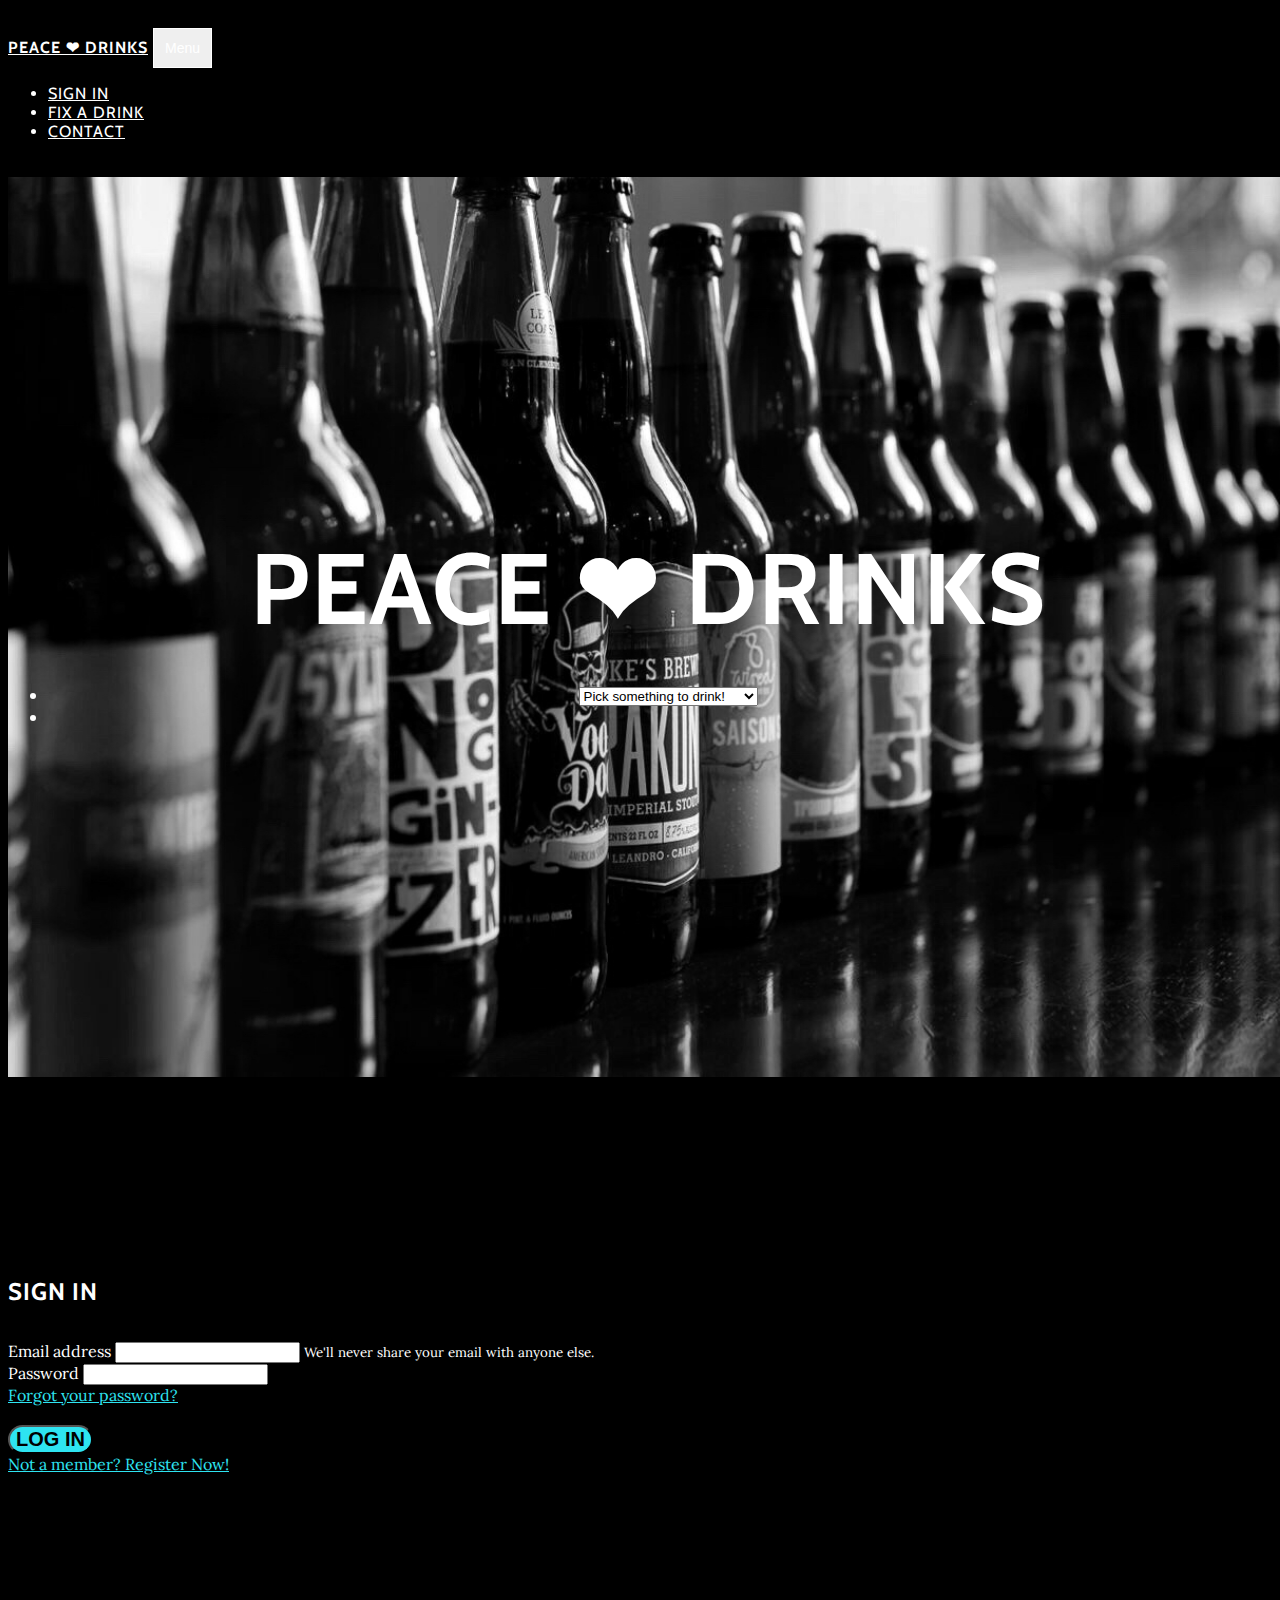
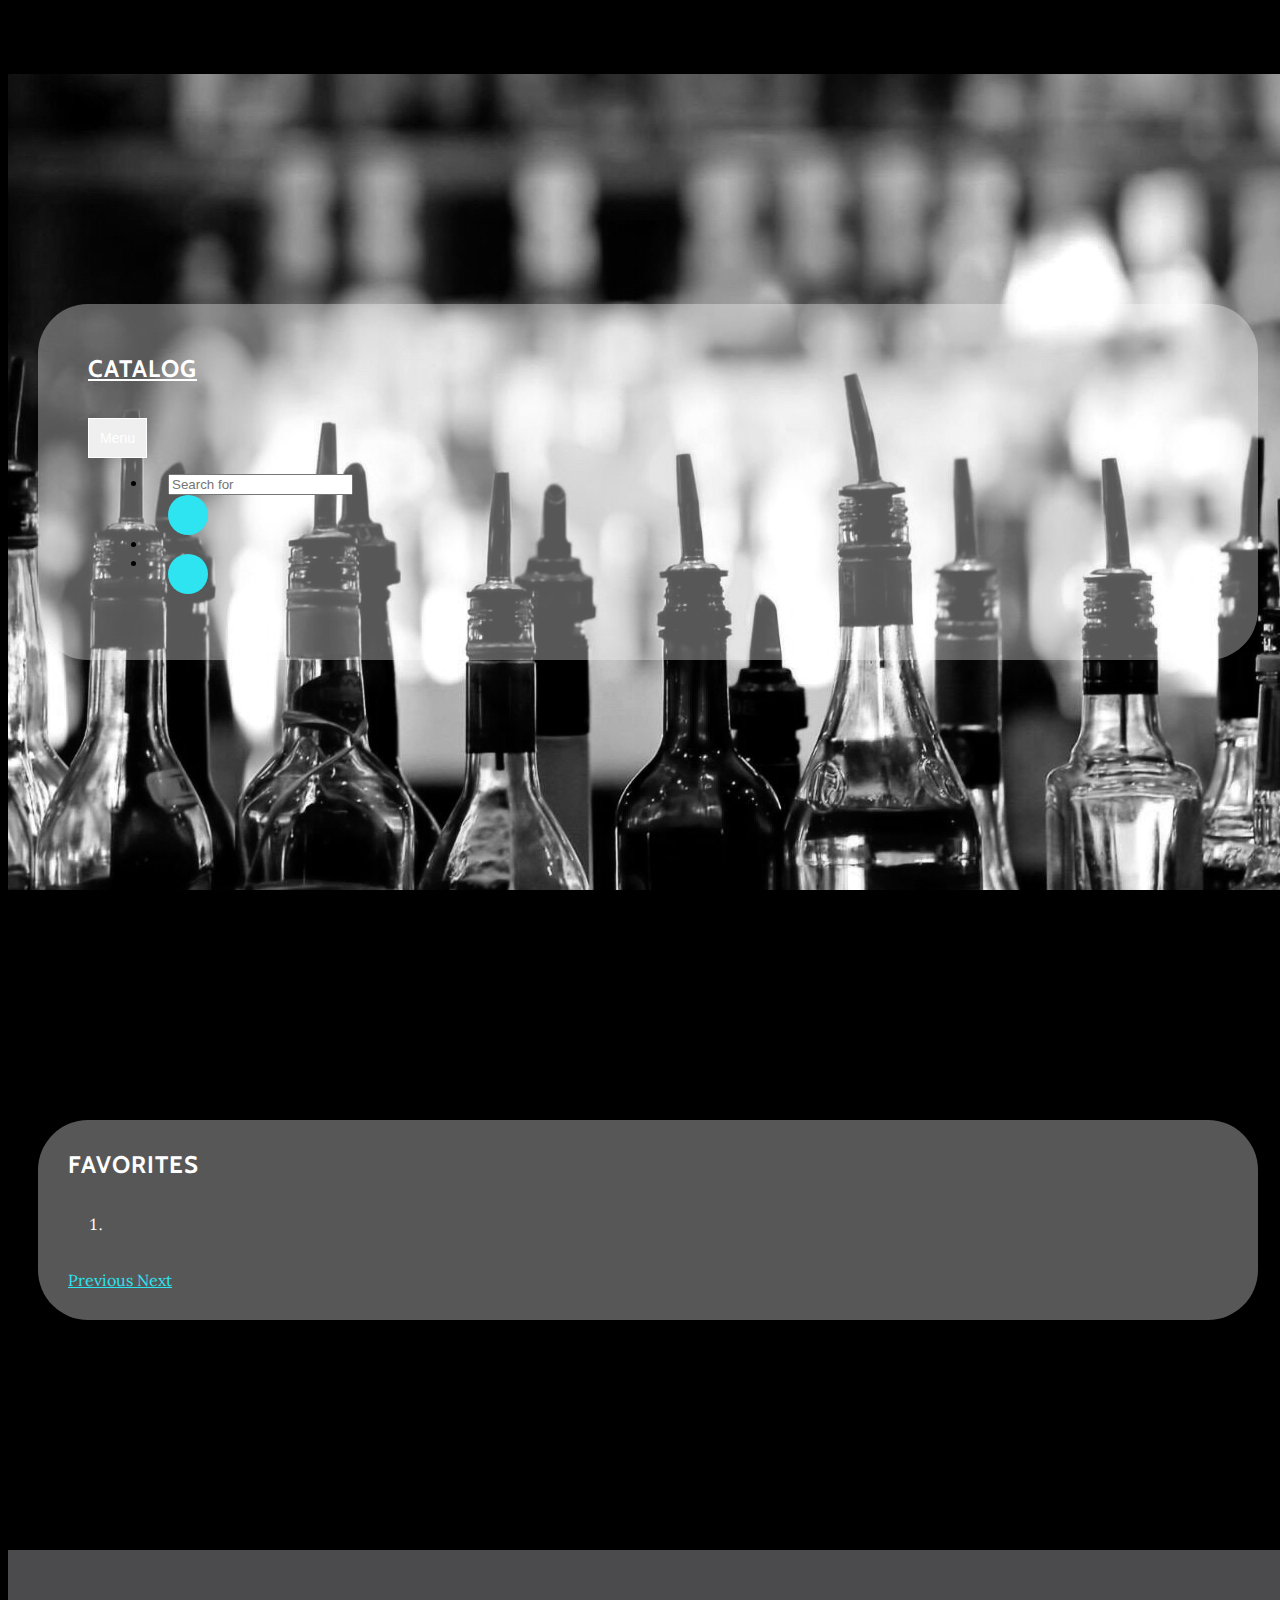
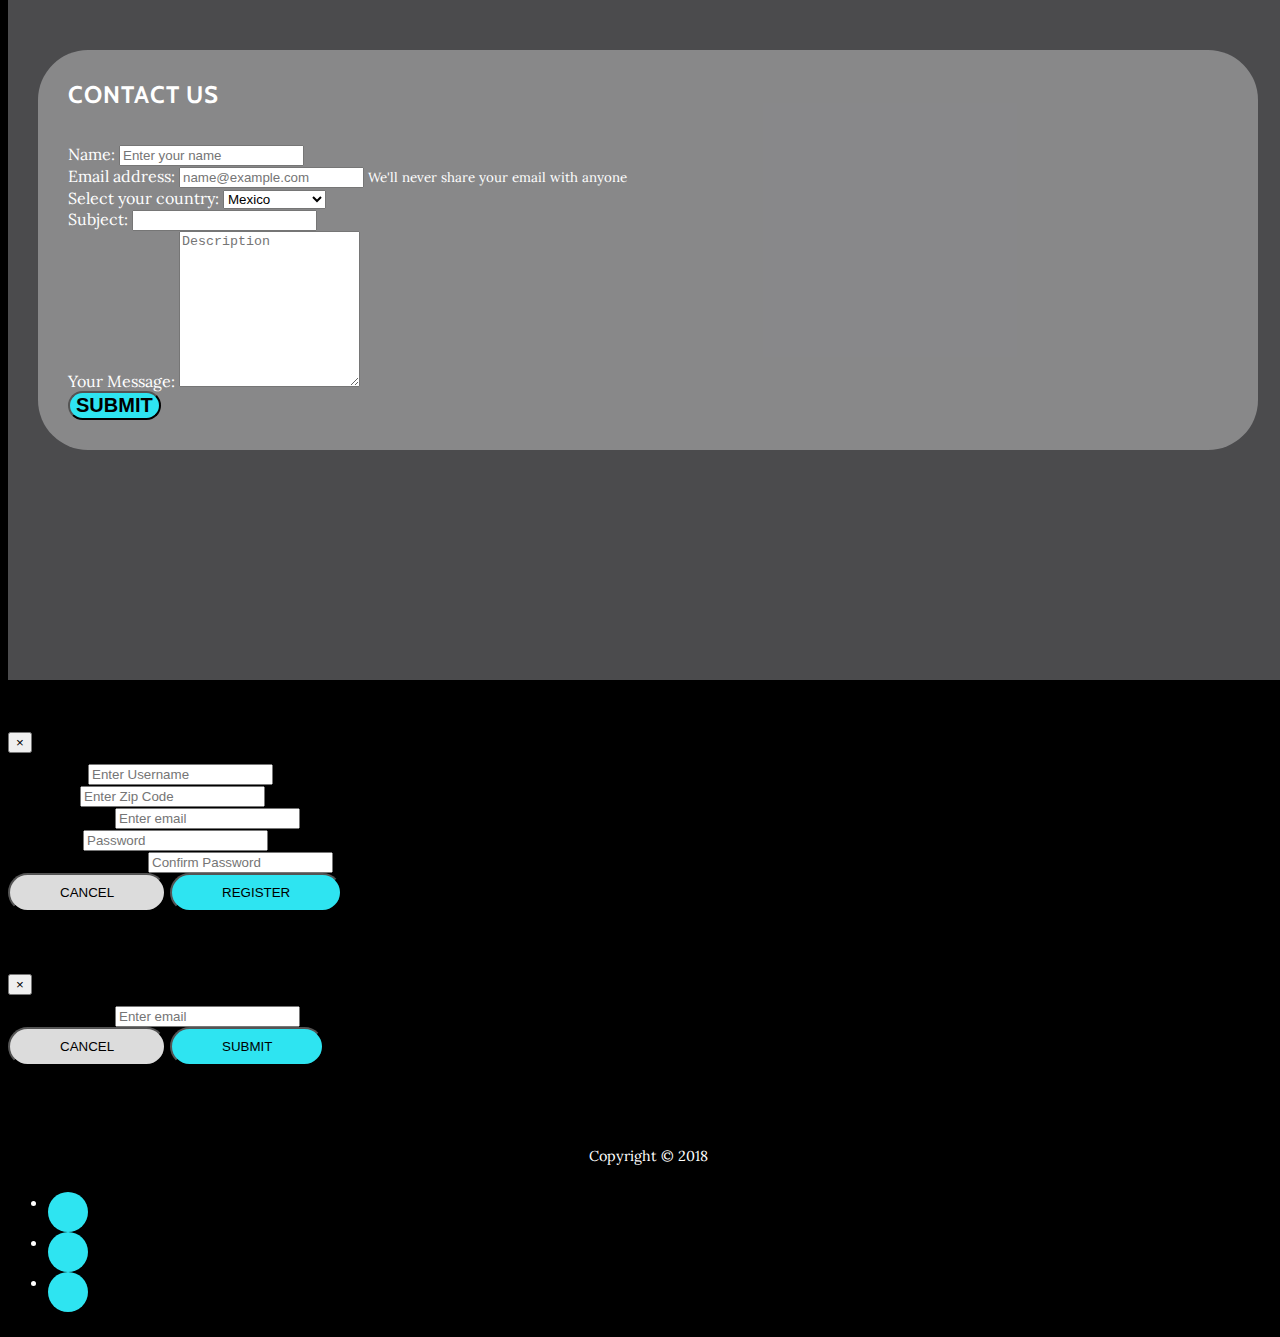
==== commit 6eeff611: "Added pop up if no drink found" ====
--- a/index.html
+++ b/index.html
@@ -86,9 +86,9 @@
                                 <optgroup>
                                     <option class="optionsize"selected>Pick something to drink!</option>
                                     <option value="1">Amaretto</option>
-                                    <option value="2">beer</option>
-                                    <option value="3">brandy</option>
-                                    <option value="4">coffee</option>
+                                    <option value="2">Beer</option>
+                                    <option value="3">Brandy</option>
+                                    <option value="4">Coffee</option>
                                     <option value="5">Gin</option>
                                     <option value="6">Irish cream</option>
                                     <option value="7">Kahlua</option>
@@ -135,6 +135,7 @@
                         <div class="form-check">
                             <a href="#" class="form-check-label" id="forgotPassword" data-toggle="modal" data-target="#forgotPasswordModal">Forgot your password?</a>
                         </div>
+                        <br>
                         <div>
                             <button type="submit" id="signIn" class="btn btn-signIn" href="#mainNav">Log In</button>
                         </div>
@@ -152,10 +153,10 @@
 
      <!-- Start of catalog -->
     <section id="fixadrink" class="content-section text-center ">
-        <div class="container container-fluid h-100 ">
+        <div class="container container-fluid h-100">
             <div class="row">
                 <div class="col-lg-12 mx-auto transbox">
-                    <div class="container-fluid h-100">
+                    <div class="container-fluid h-100 ">
                         <nav class="navbar navbar-expand-lg navbar-light2 relative-top" id="mainNav">
                             <div class="container">
                                 <a class="navbar-brand js-scroll-trigger" href="#page-top"><h2 class="">Catalog</h2></a>
@@ -201,7 +202,7 @@
                 <!-- Column for image and recipe -->
                     <div class="col-lg-8 col-12 text-center">
                         <div class="row"><img src="#" class="drink-info-image"></div>
-                        <div class="row p-3">
+                        <div class="row div-ingredients">
                             <div class="card col-lg-12">  
                                 <h5 class="card-header">Instructions</h5>
                                 <div class="card-body">
--- a/assets/css/style.css
+++ b/assets/css/style.css
@@ -64,12 +64,17 @@
     -webkit-transition: all 0.2s ease-in-out;
     -moz-transition: all 0.2s ease-in-out;
     transition: all 0.2s ease-in-out;
-    color: #42DCA3;
+    color: rgb(46, 228, 241);
   }
   
   a:focus, a:hover {
     text-decoration: none;
-    color: #1d9b6c;
+    color:rgb(250, 40, 222);
+  }
+
+  i:focus, i:hover {
+    text-decoration: none;
+    color:rgb(250, 40, 222);
   }
   
   #mainNav {
@@ -125,10 +130,10 @@
     background-color: transparent;
   }
   
-  .navbar-catalog{
-    background-color:  rgb(122, 114, 231);
-    color:black;
-  }
+.drink-name{
+  background-color:white;
+  color:black;
+}
 
   @media (min-width: 992px) {
     #mainNav {
@@ -189,6 +194,7 @@
     font-size: 18px;
   }
   
+  
   @media (min-width: 768px) {
     .masthead {
       height: 100%;
@@ -209,28 +215,17 @@
       left: 5%;
     }
   }
-  
-  @media (min-width: 768px) {
-    .masthead {
-      height: 100%;
-      padding: 0;
-    }
-    .masthead .intro-body .brand-heading {
-      font-size: 100px;
-    }
-    .masthead .intro-body .intro-text {
-      font-size: 22px;
-    }
+  @media (min-width: 680px) {
 
     .drink-info-image{
+      margin: auto;
       width: 400px;
       height: 470px;
-      position: relative;
-      top: 50%;
-      left: 5%;
-    }
-  }
-  
+      left: 0px;
+      padding: 0px;
+     
+    }
+  }
   @media (min-width: 992px) {
     .content-section {
       padding-top: 200px;
@@ -246,6 +241,11 @@
     text-transform: uppercase;
 
     border-radius: 50px;
+  }
+
+  .div-ingredients{
+    padding-top:10px;
+    padding-bottom:20px;
   }
 
   .btn-signIn {
@@ -257,6 +257,13 @@
     border-radius: 50px;
   }
 
+  .btn-signIn:focus, .btn-signIn:hover {
+    color: black;
+    border: 1px solid rgb(250, 40, 222);
+    outline: none;
+    background-color: rgb(250, 40, 222);
+    border-radius: 50px;
+  }
 
   .btn-ctf {
   
@@ -267,14 +274,28 @@
     border-radius: 50px;
   }
 
+  .btn-ctf:focus, .btn-ctf:hover {
+    color: black;
+    border: 1px solid rgb(250, 40, 222);
+    outline: none;
+    background-color: rgb(250, 40, 222);
+    border-radius: 50px;
+  }
 
   .btn-signUp {
-    background-color: greenyellow;
+    background-color: rgb(46, 228, 241);
     padding: 10px;
     padding-left: 50px;
     padding-right: 50px;
     border-radius: 50px;
 
+  }
+  .btn-signUp:focus, .btn-signUp:hover {
+    color: black;
+    border: 1px solid rgb(250, 40, 222);
+    outline: none;
+    background-color: rgb(250, 40, 222);
+    border-radius: 50px;
   }
 
   .btn-cancel {
@@ -285,19 +306,27 @@
     border-radius: 50px;
 
   }
+
+  .btn-cancel:focus, .btn-cancel:hover {
+    color: black;
+    border: 1px solid rgb(250, 40, 222);
+    outline: none;
+    background-color: rgb(250, 40, 222);
+    border-radius: 50px;
+  }
   
   .btn-default {
-    color: #42DCA3;
-    border: 1px solid #42DCA3;
+    color: rgb(46, 228, 241);
+    border: 1px solidrgb(46, 228, 241);
     background-color: transparent;
     border-radius: 50px;
   }
   
   .btn-default:focus, .btn-default:hover {
     color: black;
-    border: 1px solid #42DCA3;
-    outline: none;
-    background-color: #42DCA3;
+    border: 1px solid rgb(250, 40, 222);
+    outline: none;
+    background-color: rgb(250, 40, 222);
     border-radius: 50px;
   }
 
@@ -320,7 +349,6 @@
   }
   
   footer span.copyright {
-    font-family: 'Lora', 'Helvetica Neue', Helvetica, Arial, sans-serif;
     font-size: 90%;
     line-height: 40px;
     text-transform: none;
@@ -351,7 +379,7 @@
     color: black;
     border-radius: 100%;
     outline: none;
-    background-color: gray;
+    background-color:rgb(46, 228, 241);
   }
 
   .social-buttons2{
@@ -363,21 +391,22 @@
     color: black;
     border-radius: 100%;
     outline: none;
-    background-color:#42DCA3;
+    background-color:rgb(46, 228, 241);
   }
   
   ul.social-buttons li a:active, ul.social-buttons li a:focus, ul.social-buttons li a:hover {
-    background-color: #42DCA3;
-  }
-  
-/* contact form css */
+    background-color: rgb(250, 40, 222);;
+  }
+  
+
   #contact{
     padding-top: 70px;
+    
   }
 
   #fixadrink{
     background: url("../images/background3.jpg") no-repeat center center scroll;
-    color:  #42DCA3;
+    color: rgb(46, 228, 241);
    
   }
 
@@ -390,11 +419,11 @@
   }
 
   .drink-info-image{
+    margin: auto;
     width: 400px;
     height: 470px;
     position: relative;
-    top: 50%;
-    left: 20%;
+ 
   }
 
 
